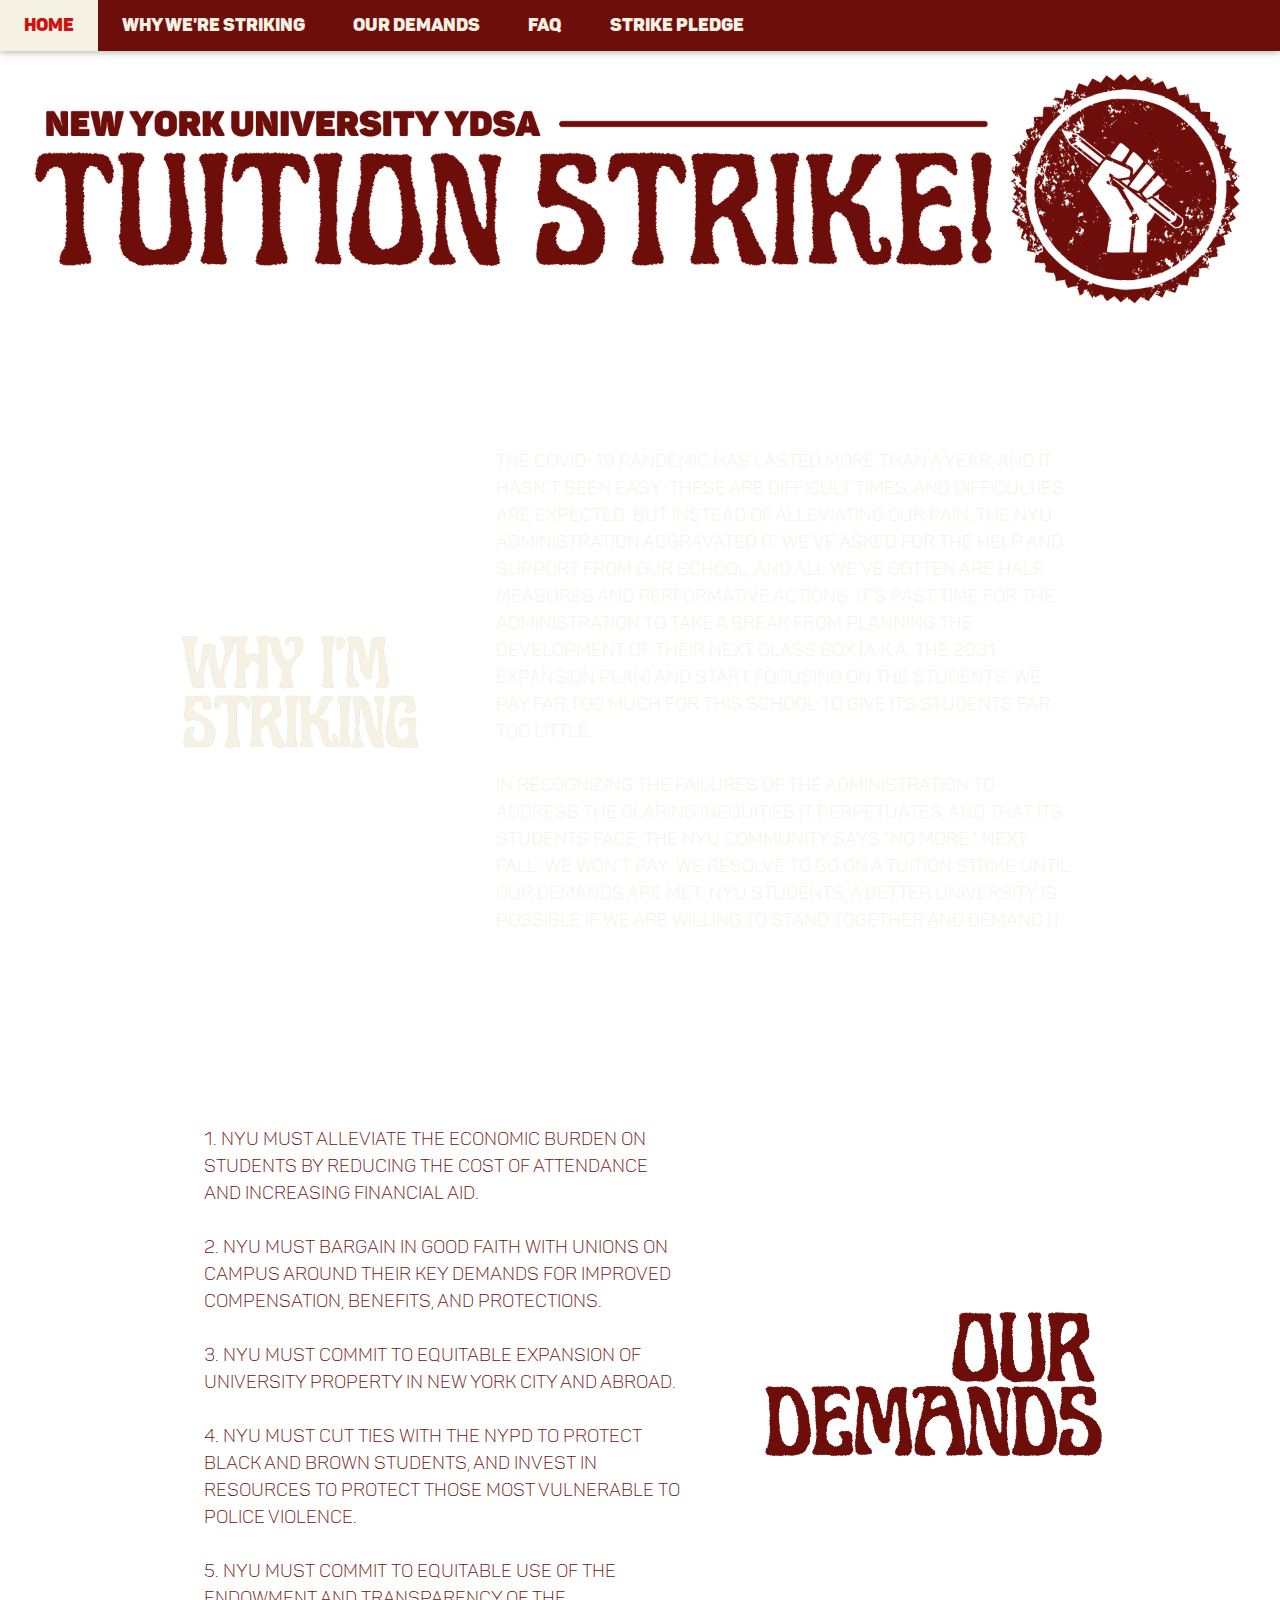
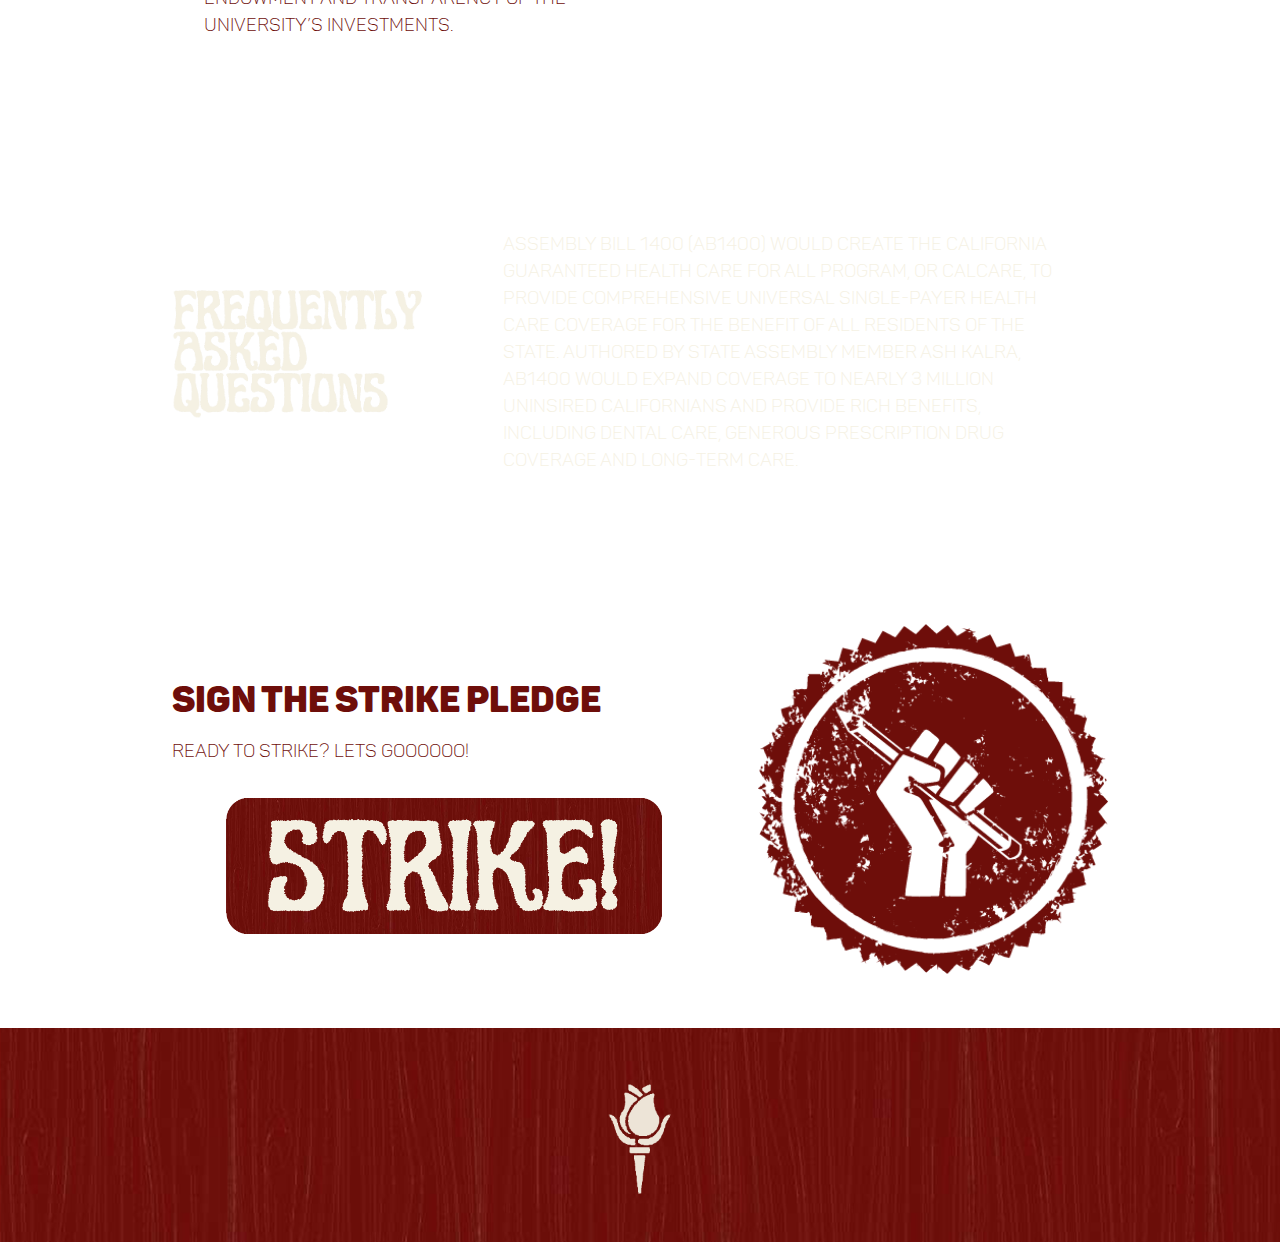
==== index.html @ b55af040 "Update index.html" ====
<!DOCTYPE html>
<html lang="en">
<title>NYU Tuition Strike</title>
<link rel="shortcut icon" href=".\graphics\nyuYDSALogo.png">

<meta charset="UTF-8">
<meta name="viewport" content="width=device-width, initial-scale=1">
<meta property="og:title" content="NYU Tuition Strike">
<meta property="og:description" content="Tuition Strike!">
<meta property="og:image" content="https://cam4a.org/graphics/header-cam4asite.png">
<meta property="og:url" content="https://cam4a.org/index.html">

<meta name="twitter:title" content="CA DSA M4A">
<meta name="twitter:description" content="It's time for M4A in California.">
<meta name="twitter:image" content="https://cam4a.org/graphics/header-cam4asite.png">
<meta name="twitter:card" content="summary_large_image">

<link rel="stylesheet" href="style.css">
<link rel="stylesheet" href="https://fonts.googleapis.com/css?family=Lato">
<link rel="stylesheet" href="https://fonts.googleapis.com/css?family=Montserrat">
<link rel="stylesheet" href="https://cdnjs.cloudflare.com/ajax/libs/font-awesome/4.7.0/css/font-awesome.min.css">
<style>
	body,h1,h2,h3,h4,h5,h6 {font-family: "Panton Light", sans-serif}
	.w3-bar,h1,button {font-family: "Panton Black", sans-serif}
	.fa-anchor,.fa-coffee {font-size:200px}
</style>

<body style="background-image: url('http://prop15.money/nyustrike/whiteBackground.JPG');">

<!-- Navbar -->
<div class="w3-top">
  <div class="w3-bar w3-red w3-card w3-left-align w3-large">
    <a class="w3-bar-item w3-button w3-hide-medium w3-hide-large w3-right w3-padding-large w3-hover-white w3-large w3-red" href="javascript:void(0);" onclick="myFunction()" title="Toggle Navigation Menu"><i class="fa fa-bars"></i></a>
    <a href="#" class="w3-bar-item w3-button w3-padding-large w3-hover-white">Home</a>
    <a href="#whyStrike" class="w3-bar-item w3-button w3-hide-small w3-padding-large w3-hover-white">Why We're Striking</a>
	<a href="#demands" class="w3-bar-item w3-button w3-hide-small w3-padding-large w3-hover-white">Our Demands</a>
	<a href="#faq" class="w3-bar-item w3-button w3-hide-small w3-padding-large w3-hover-white">FAQ</a>
    <a href="#pledge" class="w3-bar-item w3-button w3-hide-small w3-padding-large w3-hover-white">Strike Pledge</a>
  </div>

  <div id="navDemo" class="w3-bar-block w3-white w3-hide w3-hide-large w3-hide-medium w3-large">
	<a href="#whyStrike" class="w3-bar-item w3-button w3-padding-large">Why We're Striking</a>
	<a href="#demands" class="w3-bar-item w3-button w3-padding-large">Our Demands</a>
	<a href="#faq" class="w3-bar-item w3-button w3-padding-large">FAQ</a>
    <a href="#pledge" class="w3-bar-item w3-button w3-padding-large">Strike Pledge</a>
  </div>
</div>


<!-- Header -->
<header class="w3-container w3-center">
 <div class="w3-hide-medium w3-hide-large" style="margin-top:20px;"></div>
 <img style="width: 100%; object-fit: contain; padding-top:32px;" src=".\graphics\header.png">
</header>

<!-- Why We're Striking -->
<div id="whyStrike" class="w3-row-padding w3-padding-32 w3-container" style="color:#F5F1E3; background-image: url('redBackground.jpg');">
  <div class="w3-content">
	<table>
		<tr class="w3-hide-medium w3-hide-large">
			<td>
				<img style="width: 100%; object-fit: contain;" src=".\graphics\whyStrike.png">
			</td>
		</tr>
		<tr>
			<td class="w3-hide-small">
				<img style="width: 100%; object-fit: contain;" src=".\graphics\whyStrike.png">
			</td>
			<td>
				<h5 class="w3-padding-32">
					The COVID-19 pandemic has lasted more than a year, and it hasn’t been easy. 
					These are difficult times, and difficulties are expected. But instead of alleviating our pain, the NYU administration aggravated it.   
					We’ve asked for the help and support from our school, and all we’ve gotten are half measures and performative actions.
					It’s past time for the administration to take a break from planning the development of their next glass box (a.k.a. the 2031 Expansion plan) and start focusing on the students. 
					We pay far too much for this school to give its students far too little.
					<br><br>In recognizing the failures of the administration to address the glaring inequities it perpetuates, and that its students face, the NYU community says “No more.” 
					Next fall: we won’t pay. We resolve to go on a tuition strike until our demands are met. 
					NYU students, a better university is possible if we are willing to stand together and demand it.
				</h5>
			</td>
		</tr>
	</table>
  </div>
</div>

<!-- Our Demands -->
<div id="demands" class="w3-row-padding w3-padding-32 w3-container">
  <div class="w3-content">
  <table>
		<tr class="w3-hide-medium w3-hide-large">
			<td>
				<img style="width: 100%; object-fit: contain;" src=".\graphics\demands.png">
			</td>
		</tr>
		<tr>
			<td style="width:60%;">
				<h5 class="w3-padding-32" style="color:#6e0e0a;">
					1. NYU must alleviate the economic burden on students by reducing the cost of attendance and increasing financial aid.<br><br>
					2. NYU must bargain in good faith with unions on campus around their key demands for improved compensation, benefits, and protections. <br><br>
					3. NYU must commit to equitable expansion of university property in New York City and abroad. <br><br>
					4. NYU must cut ties with the NYPD to protect Black and Brown students, and invest in resources to protect those most vulnerable to police violence.<br><br>
					5. NYU must commit to equitable use of the endowment and transparency of the university’s investments.
				</h5>
			</td>
			<td class="w3-hide-small" style="text-align: right;">
				<img style="width: 100%;" src=".\graphics\demands.png">
			</td>
		</tr>
	</table>
  </div>
</div>

<!-- FAQ -->
<div id="faq" class="w3-row-padding w3-padding-32 w3-container" style="color:#F5F1E3; background-image: url('redBackground.jpg');">
  <div class="w3-content">
  <table>
		<tr class="w3-hide-medium w3-hide-large">
			<td>
				<img style="width: 100%; object-fit: contain;" src=".\graphics\faq.png">
			</td>
		</tr>
		<tr>
			<td class="w3-hide-small">
				<img style="width: 100%; object-fit: contain;" src=".\graphics\faq.png">
			</td>
			<td>
				<h5 class="w3-padding-32">Assembly Bill 1400 (AB1400) would create the California Guaranteed Health Care for All program, or CalCare, to provide comprehensive universal single-payer health care coverage for the benefit of all residents of the state. Authored by State Assembly member Ash Kalra, AB1400 would expand coverage to nearly 3 million uninsired Californians and provide rich benefits, including dental care, generous prescription drug coverage and long-term care.</h5>
			</td>
		</tr>
	</table>
  </div>
</div>

<!-- Strike Pledge -->
<div id="pledge" class="w3-row-padding w3-padding-32 w3-container" style="color:#6e0e0a;">
  <div class="w3-content">
  <table>
		<tr class="w3-hide-medium w3-hide-large">
			<td>
				<img style="width: 100%; object-fit: contain;" src=".\graphics\stamp.png">
			</td>
		</tr>
		<tr>
			<td style="width:60%;">
				<h1>Sign the Strike Pledge</h1>
				<h5 style="color:#6e0e0a;">
					Ready to STRIKE? LETS GoooooO!
				</h5>
				<br>
				<a href="https://docs.google.com/forms/d/1oeLy3wWcjuvVRRGnZ4AEHCU4rn8lOOTiSgN7Qi7bKrE/viewform?edit_requested=true" target="_blank">
					<img style="width: 80%; object-fit: contain; display: block; margin-left: auto; margin-right: auto;" src=".\graphics\strikeButton.png">
				</a>
			</td>
			<td class="w3-hide-small" style="text-align: right;">
				<img style="width: 100%; object-fit: contain;" src=".\graphics\stamp.png">
			</td>
		</tr>
	</table>
  </div>
</div>

<div class="w3-container w3-center">
    <img style="width: 100%; object-fit: contain;" src=".\graphics\footer.png">
</div>

<script>
// Used to toggle the menu on small screens when clicking on the menu button
function myFunction() {
  var x = document.getElementById("navDemo");
  if (x.className.indexOf("w3-show") == -1) {
    x.className += " w3-show";
  } else { 
    x.className = x.className.replace(" w3-show", "");
  }
}
</script>

</body>
</html>
---- style.css ----
/* W3.CSS 4.15 December 2020 by Jan Egil and Borge Refsnes */
html{box-sizing:border-box}*,*:before,*:after{box-sizing:inherit}
/* Extract from normalize.css by Nicolas Gallagher and Jonathan Neal git.io/normalize */
html{-ms-text-size-adjust:100%;-webkit-text-size-adjust:100%}body{margin:0}
article,aside,details,figcaption,figure,footer,header,main,menu,nav,section{display:block}summary{display:list-item}
audio,canvas,progress,video{display:inline-block}progress{vertical-align:baseline}
audio:not([controls]){display:none;height:0}[hidden],template{display:none}
a{background-color:transparent}a:active,a:hover{outline-width:0}
abbr[title]{border-bottom:none;text-decoration:underline;text-decoration:underline dotted}
b,strong{font-weight:bolder}dfn{font-style:italic}mark{background:#ff0;color:#000}
small{font-size:80%}sub,sup{font-size:75%;line-height:0;position:relative;vertical-align:baseline}
sub{bottom:-0.25em}sup{top:-0.5em}figure{margin:1em 40px}img{border-style:none}
code,kbd,pre,samp{font-family:monospace,monospace;font-size:1em}hr{box-sizing:content-box;height:0;overflow:visible}
button,input,select,textarea,optgroup{font:inherit;margin:0}optgroup{font-weight:bold}
button,input{overflow:visible}button,select{text-transform:none}
button,[type=button],[type=reset],[type=submit]{-webkit-appearance:button}
button::-moz-focus-inner,[type=button]::-moz-focus-inner,[type=reset]::-moz-focus-inner,[type=submit]::-moz-focus-inner{border-style:none;padding:0}
button:-moz-focusring,[type=button]:-moz-focusring,[type=reset]:-moz-focusring,[type=submit]:-moz-focusring{outline:1px dotted ButtonText}
fieldset{border:1px solid #c0c0c0;margin:0 2px;padding:.35em .625em .75em}
legend{color:inherit;display:table;max-width:100%;padding:0;white-space:normal}textarea{overflow:auto}
[type=checkbox],[type=radio]{padding:0}
[type=number]::-webkit-inner-spin-button,[type=number]::-webkit-outer-spin-button{height:auto}
[type=search]{-webkit-appearance:textfield;outline-offset:-2px}
[type=search]::-webkit-search-decoration{-webkit-appearance:none}
::-webkit-file-upload-button{-webkit-appearance:button;font:inherit}
/* End extract */

/* Libre Franklin Font */
@font-face {
	font-family: "Panton Black";
	src: url("./panton/PantonDemo-Black.otf") format("opentype");
}
@font-face {
	font-family: "Panton Light";
	src: url("./panton/PantonDemo-Light.otf") format("opentype");
}
/*end font*/

#icons {display: inline-block;vertical-align: middle;}
@media screen and (max-width: 768px) {
	#icons {display:none;}
}

td {
	padding: 20px;
}

html,body{font-family:Verdana,sans-serif;font-size:15px;line-height:1.5}html{overflow-x:hidden}
h1{font-size:36px}h2{font-size:30px}h3{font-size:24px}h4{font-size:20px}h5{font-size:18px}h6{font-size:16px}
.w3-serif{font-family:serif}.w3-sans-serif{font-family:sans-serif}.w3-cursive{font-family:cursive}.w3-monospace{font-family:monospace}
h1,h2,h3,h4,h5,h6{font-family:"Segoe UI",Arial,sans-serif;font-weight:400;margin:10px 0}.w3-wide{letter-spacing:4px}
hr{border:0;border-top:1px solid #eee;margin:20px 0}
.w3-image{max-width:100%;height:auto}img{vertical-align:middle}a{color:inherit}
.w3-table,.w3-table-all{border-collapse:collapse;border-spacing:0;width:100%;display:table}.w3-table-all{border:1px solid #ccc}
.w3-bordered tr,.w3-table-all tr{border-bottom:1px solid #ddd}.w3-striped tbody tr:nth-child(even){background-color:#f1f1f1}
.w3-table-all tr:nth-child(odd){background-color:#fff}.w3-table-all tr:nth-child(even){background-color:#f1f1f1}
.w3-hoverable tbody tr:hover,.w3-ul.w3-hoverable li:hover{background-color:#ccc}.w3-centered tr th,.w3-centered tr td{text-align:center}
.w3-table td,.w3-table th,.w3-table-all td,.w3-table-all th{padding:8px 8px;display:table-cell;text-align:left;vertical-align:top}
.w3-table th:first-child,.w3-table td:first-child,.w3-table-all th:first-child,.w3-table-all td:first-child{padding-left:16px}
.w3-btn,.w3-button{border:none;display:inline-block;padding:8px 16px;vertical-align:middle;overflow:hidden;text-decoration:none;color:inherit;background-color:inherit;text-align:center;cursor:pointer;white-space:nowrap}
.w3-btn:hover{box-shadow:0 8px 16px 0 rgba(0,0,0,0.2),0 6px 20px 0 rgba(0,0,0,0.19)}
.w3-btn,.w3-button{-webkit-touch-callout:none;-webkit-user-select:none;-khtml-user-select:none;-moz-user-select:none;-ms-user-select:none;user-select:none}   
.w3-disabled,.w3-btn:disabled,.w3-button:disabled{cursor:not-allowed;opacity:0.3}.w3-disabled *,:disabled *{pointer-events:none}
.w3-btn.w3-disabled:hover,.w3-btn:disabled:hover{box-shadow:none}
.w3-badge,.w3-tag{background-color:#000;color:#fff;display:inline-block;padding-left:8px;padding-right:8px;text-align:center}.w3-badge{border-radius:50%}
.w3-ul{list-style-type:none;padding:0;margin:0}.w3-ul li{padding:8px 16px;border-bottom:1px solid #ddd}.w3-ul li:last-child{border-bottom:none}
.w3-tooltip,.w3-display-container{position:relative}.w3-tooltip .w3-text{display:none}.w3-tooltip:hover .w3-text{display:inline-block}
.w3-ripple:active{opacity:0.5}.w3-ripple{transition:opacity 0s}
.w3-input{padding:8px;display:block;border:none;border-bottom:1px solid #ccc;width:100%}
.w3-select{padding:9px 0;width:100%;border:none;border-bottom:1px solid #ccc}
.w3-dropdown-click,.w3-dropdown-hover{position:relative;display:inline-block;cursor:pointer}
.w3-dropdown-hover:hover .w3-dropdown-content{display:block}
.w3-dropdown-hover:first-child,.w3-dropdown-click:hover{background-color:#ccc;color:#000}
.w3-dropdown-hover:hover > .w3-button:first-child,.w3-dropdown-click:hover > .w3-button:first-child{background-color:#ccc;color:#000}
.w3-dropdown-content{cursor:auto;color:#000;background-color:#fff;display:none;position:absolute;min-width:160px;margin:0;padding:0;z-index:1}
.w3-check,.w3-radio{width:24px;height:24px;position:relative;top:6px}
.w3-sidebar{height:100%;width:200px;background-color:#fff;position:fixed!important;z-index:1;overflow:auto}
.w3-bar-block .w3-dropdown-hover,.w3-bar-block .w3-dropdown-click{width:100%}
.w3-bar-block .w3-dropdown-hover .w3-dropdown-content,.w3-bar-block .w3-dropdown-click .w3-dropdown-content{min-width:100%}
.w3-bar-block .w3-dropdown-hover .w3-button,.w3-bar-block .w3-dropdown-click .w3-button{width:100%;text-align:left;padding:8px 16px}
.w3-main,#main{transition:margin-left .4s}
.w3-modal{z-index:3;display:none;padding-top:100px;position:fixed;left:0;top:0;width:100%;height:100%;overflow:auto;background-color:rgb(0,0,0);background-color:rgba(0,0,0,0.4)}
.w3-modal-content{margin:auto;background-color:#fff;position:relative;padding:0;outline:0;width:600px}
.w3-bar{width:100%;overflow:hidden}.w3-center .w3-bar{display:inline-block;width:auto}
.w3-bar .w3-bar-item{padding:8px 16px;float:left;width:auto;border:none;display:block;outline:0}
.w3-bar .w3-dropdown-hover,.w3-bar .w3-dropdown-click{position:static;float:left}
.w3-bar .w3-button{white-space:normal}
.w3-bar-block .w3-bar-item{width:100%;display:block;padding:8px 16px;text-align:left;border:none;white-space:normal;float:none;outline:0}
.w3-bar-block.w3-center .w3-bar-item{text-align:center}.w3-block{display:block;width:100%}
.w3-responsive{display:block;overflow-x:auto}
.w3-container:after,.w3-container:before,.w3-panel:after,.w3-panel:before,.w3-row:after,.w3-row:before,.w3-row-padding:after,.w3-row-padding:before,
.w3-cell-row:before,.w3-cell-row:after,.w3-clear:after,.w3-clear:before,.w3-bar:before,.w3-bar:after{content:"";display:table;clear:both}
.w3-col,.w3-half,.w3-third,.w3-twothird,.w3-threequarter,.w3-quarter{float:left;width:100%}
.w3-col.s1{width:8.33333%}.w3-col.s2{width:16.66666%}.w3-col.s3{width:24.99999%}.w3-col.s4{width:33.33333%}
.w3-col.s5{width:41.66666%}.w3-col.s6{width:49.99999%}.w3-col.s7{width:58.33333%}.w3-col.s8{width:66.66666%}
.w3-col.s9{width:74.99999%}.w3-col.s10{width:83.33333%}.w3-col.s11{width:91.66666%}.w3-col.s12{width:99.99999%}
@media (min-width:601px){.w3-col.m1{width:8.33333%}.w3-col.m2{width:16.66666%}.w3-col.m3,.w3-quarter{width:24.99999%}.w3-col.m4,.w3-third{width:33.33333%}
.w3-col.m5{width:41.66666%}.w3-col.m6,.w3-half{width:49.99999%}.w3-col.m7{width:58.33333%}.w3-col.m8,.w3-twothird{width:66.66666%}
.w3-col.m9,.w3-threequarter{width:74.99999%}.w3-col.m10{width:83.33333%}.w3-col.m11{width:91.66666%}.w3-col.m12{width:99.99999%}}
@media (min-width:993px){.w3-col.l1{width:8.33333%}.w3-col.l2{width:16.66666%}.w3-col.l3{width:24.99999%}.w3-col.l4{width:33.33333%}
.w3-col.l5{width:41.66666%}.w3-col.l6{width:49.99999%}.w3-col.l7{width:58.33333%}.w3-col.l8{width:66.66666%}
.w3-col.l9{width:74.99999%}.w3-col.l10{width:83.33333%}.w3-col.l11{width:91.66666%}.w3-col.l12{width:99.99999%}}
.w3-rest{overflow:hidden}.w3-stretch{margin-left:-16px;margin-right:-16px}
.w3-content,.w3-auto{margin-left:auto;margin-right:auto}.w3-content{max-width:980px}.w3-auto{max-width:1140px}
.w3-cell-row{display:table;width:100%}.w3-cell{display:table-cell}
.w3-cell-top{vertical-align:top}.w3-cell-middle{vertical-align:middle}.w3-cell-bottom{vertical-align:bottom}
.w3-hide{display:none!important}.w3-show-block,.w3-show{display:block!important}.w3-show-inline-block{display:inline-block!important}
@media (max-width:1205px){.w3-auto{max-width:95%}}
@media (max-width:600px){.w3-modal-content{margin:0 10px;width:auto!important}.w3-modal{padding-top:30px}
.w3-dropdown-hover.w3-mobile .w3-dropdown-content,.w3-dropdown-click.w3-mobile .w3-dropdown-content{position:relative}	
.w3-hide-small{display:none!important}.w3-mobile{display:block;width:100%!important}.w3-bar-item.w3-mobile,.w3-dropdown-hover.w3-mobile,.w3-dropdown-click.w3-mobile{text-align:center}
.w3-dropdown-hover.w3-mobile,.w3-dropdown-hover.w3-mobile .w3-btn,.w3-dropdown-hover.w3-mobile .w3-button,.w3-dropdown-click.w3-mobile,.w3-dropdown-click.w3-mobile .w3-btn,.w3-dropdown-click.w3-mobile .w3-button{width:100%}}
@media (max-width:768px){.w3-modal-content{width:500px}.w3-modal{padding-top:50px}}
@media (min-width:993px){.w3-modal-content{width:900px}.w3-hide-large{display:none!important}.w3-sidebar.w3-collapse{display:block!important}}
@media (max-width:992px) and (min-width:601px){.w3-hide-medium{display:none!important}}
@media (max-width:992px){.w3-sidebar.w3-collapse{display:none}.w3-main{margin-left:0!important;margin-right:0!important}.w3-auto{max-width:100%}}
.w3-top,.w3-bottom{position:fixed;width:100%;z-index:1}.w3-top{top:0}.w3-bottom{bottom:0}
.w3-overlay{position:fixed;display:none;width:100%;height:100%;top:0;left:0;right:0;bottom:0;background-color:rgba(0,0,0,0.5);z-index:2}
.w3-display-topleft{position:absolute;left:0;top:0}.w3-display-topright{position:absolute;right:0;top:0}
.w3-display-bottomleft{position:absolute;left:0;bottom:0}.w3-display-bottomright{position:absolute;right:0;bottom:0}
.w3-display-middle{position:absolute;top:50%;left:50%;transform:translate(-50%,-50%);-ms-transform:translate(-50%,-50%)}
.w3-display-left{position:absolute;top:50%;left:0%;transform:translate(0%,-50%);-ms-transform:translate(-0%,-50%)}
.w3-display-right{position:absolute;top:50%;right:0%;transform:translate(0%,-50%);-ms-transform:translate(0%,-50%)}
.w3-display-topmiddle{position:absolute;left:50%;top:0;transform:translate(-50%,0%);-ms-transform:translate(-50%,0%)}
.w3-display-bottommiddle{position:absolute;left:50%;bottom:0;transform:translate(-50%,0%);-ms-transform:translate(-50%,0%)}
.w3-display-container:hover .w3-display-hover{display:block}.w3-display-container:hover span.w3-display-hover{display:inline-block}.w3-display-hover{display:none}
.w3-display-position{position:absolute}
.w3-circle{border-radius:50%}
.w3-round-small{border-radius:2px}.w3-round,.w3-round-medium{border-radius:4px}.w3-round-large{border-radius:8px}.w3-round-xlarge{border-radius:16px}.w3-round-xxlarge{border-radius:32px}
.w3-row-padding,.w3-row-padding>.w3-half,.w3-row-padding>.w3-third,.w3-row-padding>.w3-twothird,.w3-row-padding>.w3-threequarter,.w3-row-padding>.w3-quarter,.w3-row-padding>.w3-col{padding:0 8px}
.w3-container,.w3-panel{padding:0.01em 0px}.w3-panel{margin-top:16px;margin-bottom:16px}
.w3-code,.w3-codespan{font-family:Consolas,"courier new";font-size:16px}
.w3-code{width:auto;background-color:#fff;padding:8px 12px;border-left:4px solid #4CAF50;word-wrap:break-word}
.w3-codespan{color:crimson;background-color:#f1f1f1;padding-left:4px;padding-right:4px;font-size:110%}
.w3-card,.w3-card-2{box-shadow:0 2px 5px 0 rgba(0,0,0,0.16),0 2px 10px 0 rgba(0,0,0,0.12)}
.w3-card-4,.w3-hover-shadow:hover{box-shadow:0 4px 10px 0 rgba(0,0,0,0.2),0 4px 20px 0 rgba(0,0,0,0.19)}
.w3-spin{animation:w3-spin 2s infinite linear}@keyframes w3-spin{0%{transform:rotate(0deg)}100%{transform:rotate(359deg)}}
.w3-animate-fading{animation:fading 10s infinite}@keyframes fading{0%{opacity:0}50%{opacity:1}100%{opacity:0}}
.w3-animate-opacity{animation:opac 0.8s}@keyframes opac{from{opacity:0} to{opacity:1}}
.w3-animate-top{position:relative;animation:animatetop 0.4s}@keyframes animatetop{from{top:-300px;opacity:0} to{top:0;opacity:1}}
.w3-animate-left{position:relative;animation:animateleft 0.4s}@keyframes animateleft{from{left:-300px;opacity:0} to{left:0;opacity:1}}
.w3-animate-right{position:relative;animation:animateright 0.4s}@keyframes animateright{from{right:-300px;opacity:0} to{right:0;opacity:1}}
.w3-animate-bottom{position:relative;animation:animatebottom 0.4s}@keyframes animatebottom{from{bottom:-300px;opacity:0} to{bottom:0;opacity:1}}
.w3-animate-zoom {animation:animatezoom 0.6s}@keyframes animatezoom{from{transform:scale(0)} to{transform:scale(1)}}
.w3-animate-input{transition:width 0.4s ease-in-out}.w3-animate-input:focus{width:100%!important}
.w3-opacity,.w3-hover-opacity:hover{opacity:0.60}.w3-opacity-off,.w3-hover-opacity-off:hover{opacity:1}
.w3-opacity-max{opacity:0.25}.w3-opacity-min{opacity:0.75}
.w3-greyscale-max,.w3-grayscale-max,.w3-hover-greyscale:hover,.w3-hover-grayscale:hover{filter:grayscale(100%)}
.w3-greyscale,.w3-grayscale{filter:grayscale(75%)}.w3-greyscale-min,.w3-grayscale-min{filter:grayscale(50%)}
.w3-sepia{filter:sepia(75%)}.w3-sepia-max,.w3-hover-sepia:hover{filter:sepia(100%)}.w3-sepia-min{filter:sepia(50%)}
.w3-tiny{font-size:10px!important}.w3-small{font-size:12px!important}.w3-medium{font-size:15px!important}.w3-large{font-size:18px!important}
.w3-xlarge{font-size:24px!important}.w3-xxlarge{font-size:36px!important}.w3-xxxlarge{font-size:48px!important}.w3-jumbo{font-size:64px!important}
.w3-left-align{text-align:left!important}.w3-right-align{text-align:right!important}.w3-justify{text-align:justify!important}.w3-center{text-align:center!important}
.w3-border-0{border:0!important}.w3-border{border:1px solid #ccc!important}
.w3-border-top{border-top:1px solid #ccc!important}.w3-border-bottom{border-bottom:1px solid #ccc!important}
.w3-border-left{border-left:1px solid #ccc!important}.w3-border-right{border-right:1px solid #ccc!important}
.w3-topbar{border-top:6px solid #ccc!important}.w3-bottombar{border-bottom:6px solid #ccc!important}
.w3-leftbar{border-left:6px solid #ccc!important}.w3-rightbar{border-right:6px solid #ccc!important}
.w3-section,.w3-code{margin-top:16px!important;margin-bottom:16px!important}
.w3-margin{margin:16px!important}.w3-margin-top{margin-top:16px!important}.w3-margin-bottom{margin-bottom:16px!important}
.w3-margin-left{margin-left:16px!important}.w3-margin-right{margin-right:16px!important}
.w3-padding-small{padding:4px 8px!important}.w3-padding{padding:8px 16px!important}.w3-padding-large{padding:12px 24px!important}
.w3-padding-16{padding-top:16px!important;padding-bottom:16px!important}.w3-padding-24{padding-top:24px!important;padding-bottom:24px!important}
.w3-padding-32{padding-top:32px!important;padding-bottom:32px!important;padding-right:32px;padding-left:32px;}.w3-padding-48{padding-top:48px!important;padding-bottom:48px!important}
.w3-padding-64{padding-top:64px!important;padding-bottom:64px!important;padding-right:20px;padding-left:20px;}
.w3-padding-top-64{padding-top:64px!important}.w3-padding-top-48{padding-top:48px!important}
.w3-padding-top-32{padding-top:32px!important}.w3-padding-top-24{padding-top:24px!important}
.w3-left{float:left!important}.w3-right{float:right!important}
.w3-button:hover{color:#000!important;background-color:#ccc!important}
.w3-transparent,.w3-hover-none:hover{background-color:transparent!important}
.w3-hover-none:hover{box-shadow:none!important}
/* Colors */
.w3-amber,.w3-hover-amber:hover{color:#000!important;background-color:#ffc107!important}
.w3-aqua,.w3-hover-aqua:hover{color:#000!important;background-color:#00ffff!important}
.w3-blue,.w3-hover-blue:hover{color:#fff!important;background-color:#2196F3!important}
.w3-light-blue,.w3-hover-light-blue:hover{color:#000!important;background-color:#87CEEB!important}
.w3-brown,.w3-hover-brown:hover{color:#fff!important;background-color:#795548!important}
.w3-cyan,.w3-hover-cyan:hover{color:#000!important;background-color:#00bcd4!important}
.w3-blue-grey,.w3-hover-blue-grey:hover,.w3-blue-gray,.w3-hover-blue-gray:hover{color:#fff!important;background-color:#607d8b!important}
.w3-green,.w3-hover-green:hover{color:#fff!important;background-color:#4CAF50!important}
.w3-light-green,.w3-hover-light-green:hover{color:#000!important;background-color:#8bc34a!important}
.w3-indigo,.w3-hover-indigo:hover{color:#fff!important;background-color:#3f51b5!important}
.w3-khaki,.w3-hover-khaki:hover{color:#000!important;background-color:#f0e68c!important}
.w3-lime,.w3-hover-lime:hover{color:#000!important;background-color:#cddc39!important}
.w3-orange,.w3-hover-orange:hover{color:#000!important;background-color:#ff9800!important}
.w3-deep-orange,.w3-hover-deep-orange:hover{color:#fff!important;background-color:#ff5722!important}
.w3-pink,.w3-hover-pink:hover{color:#fff!important;background-color:#e91e63!important}
.w3-purple,.w3-hover-purple:hover{color:#fff!important;background-color:#9c27b0!important}
.w3-deep-purple,.w3-hover-deep-purple:hover{color:#fff!important;background-color:#673ab7!important}
.w3-red,.w3-hover-red:hover{color:#f5f1e3!important;background-color:#6e0e0a!important}
.w3-sand,.w3-hover-sand:hover{color:#000!important;background-color:#fdf5e6!important}
.w3-teal,.w3-hover-teal:hover{color:#fff!important;background-color:#009688!important}
.w3-yellow,.w3-hover-yellow:hover{color:#000!important;background-color:#ffeb3b!important}
.w3-white,.w3-hover-white:hover{color:#CE1212!important;background-color:#f5f1e3!important}
.w3-black,.w3-hover-black:hover{color:#fff!important;background-color:#000!important}
.w3-grey,.w3-hover-grey:hover,.w3-gray,.w3-hover-gray:hover{color:#000!important;background-color:#9e9e9e!important}
.w3-light-grey,.w3-hover-light-grey:hover,.w3-light-gray,.w3-hover-light-gray:hover{color:#000!important;background-color:#f1f1f1!important}
.w3-dark-grey,.w3-hover-dark-grey:hover,.w3-dark-gray,.w3-hover-dark-gray:hover{color:#fff!important;background-color:#616161!important}
.w3-pale-red,.w3-hover-pale-red:hover{color:#000!important;background-color:#ffdddd!important}
.w3-pale-green,.w3-hover-pale-green:hover{color:#000!important;background-color:#ddffdd!important}
.w3-pale-yellow,.w3-hover-pale-yellow:hover{color:#000!important;background-color:#ffffcc!important}
.w3-pale-blue,.w3-hover-pale-blue:hover{color:#000!important;background-color:#ddffff!important}
.w3-text-amber,.w3-hover-text-amber:hover{color:#ffc107!important}
.w3-text-aqua,.w3-hover-text-aqua:hover{color:#00ffff!important}
.w3-text-blue,.w3-hover-text-blue:hover{color:#2196F3!important}
.w3-text-light-blue,.w3-hover-text-light-blue:hover{color:#87CEEB!important}
.w3-text-brown,.w3-hover-text-brown:hover{color:#795548!important}
.w3-text-cyan,.w3-hover-text-cyan:hover{color:#00bcd4!important}
.w3-text-blue-grey,.w3-hover-text-blue-grey:hover,.w3-text-blue-gray,.w3-hover-text-blue-gray:hover{color:#607d8b!important}
.w3-text-green,.w3-hover-text-green:hover{color:#4CAF50!important}
.w3-text-light-green,.w3-hover-text-light-green:hover{color:#8bc34a!important}
.w3-text-indigo,.w3-hover-text-indigo:hover{color:#3f51b5!important}
.w3-text-khaki,.w3-hover-text-khaki:hover{color:#b4aa50!important}
.w3-text-lime,.w3-hover-text-lime:hover{color:#cddc39!important}
.w3-text-orange,.w3-hover-text-orange:hover{color:#ff9800!important}
.w3-text-deep-orange,.w3-hover-text-deep-orange:hover{color:#ff5722!important}
.w3-text-pink,.w3-hover-text-pink:hover{color:#e91e63!important}
.w3-text-purple,.w3-hover-text-purple:hover{color:#9c27b0!important}
.w3-text-deep-purple,.w3-hover-text-deep-purple:hover{color:#673ab7!important}
.w3-text-red,.w3-hover-text-red:hover{color:#f44336!important}
.w3-text-sand,.w3-hover-text-sand:hover{color:#fdf5e6!important}
.w3-text-teal,.w3-hover-text-teal:hover{color:#009688!important}
.w3-text-yellow,.w3-hover-text-yellow:hover{color:#d2be0e!important}
.w3-text-white,.w3-hover-text-white:hover{color:#f5f1e3!important}
.w3-text-black,.w3-hover-text-black:hover{color:#000!important}
.w3-text-grey,.w3-hover-text-grey:hover,.w3-text-gray,.w3-hover-text-gray:hover{color:#757575!important}
.w3-text-light-grey,.w3-hover-text-light-grey:hover,.w3-text-light-gray,.w3-hover-text-light-gray:hover{color:#f1f1f1!important}
.w3-text-dark-grey,.w3-hover-text-dark-grey:hover,.w3-text-dark-gray,.w3-hover-text-dark-gray:hover{color:#3a3a3a!important}
.w3-border-amber,.w3-hover-border-amber:hover{border-color:#ffc107!important}
.w3-border-aqua,.w3-hover-border-aqua:hover{border-color:#00ffff!important}
.w3-border-blue,.w3-hover-border-blue:hover{border-color:#2196F3!important}
.w3-border-light-blue,.w3-hover-border-light-blue:hover{border-color:#87CEEB!important}
.w3-border-brown,.w3-hover-border-brown:hover{border-color:#795548!important}
.w3-border-cyan,.w3-hover-border-cyan:hover{border-color:#00bcd4!important}
.w3-border-blue-grey,.w3-hover-border-blue-grey:hover,.w3-border-blue-gray,.w3-hover-border-blue-gray:hover{border-color:#607d8b!important}
.w3-border-green,.w3-hover-border-green:hover{border-color:#4CAF50!important}
.w3-border-light-green,.w3-hover-border-light-green:hover{border-color:#8bc34a!important}
.w3-border-indigo,.w3-hover-border-indigo:hover{border-color:#3f51b5!important}
.w3-border-khaki,.w3-hover-border-khaki:hover{border-color:#f0e68c!important}
.w3-border-lime,.w3-hover-border-lime:hover{border-color:#cddc39!important}
.w3-border-orange,.w3-hover-border-orange:hover{border-color:#ff9800!important}
.w3-border-deep-orange,.w3-hover-border-deep-orange:hover{border-color:#ff5722!important}
.w3-border-pink,.w3-hover-border-pink:hover{border-color:#e91e63!important}
.w3-border-purple,.w3-hover-border-purple:hover{border-color:#9c27b0!important}
.w3-border-deep-purple,.w3-hover-border-deep-purple:hover{border-color:#673ab7!important}
.w3-border-red,.w3-hover-border-red:hover{border-color:#f44336!important}
.w3-border-sand,.w3-hover-border-sand:hover{border-color:#fdf5e6!important}
.w3-border-teal,.w3-hover-border-teal:hover{border-color:#009688!important}
.w3-border-yellow,.w3-hover-border-yellow:hover{border-color:#ffeb3b!important}
.w3-border-white,.w3-hover-border-white:hover{border-color:#fff!important}
.w3-border-black,.w3-hover-border-black:hover{border-color:#000!important}
.w3-border-grey,.w3-hover-border-grey:hover,.w3-border-gray,.w3-hover-border-gray:hover{border-color:#9e9e9e!important}
.w3-border-light-grey,.w3-hover-border-light-grey:hover,.w3-border-light-gray,.w3-hover-border-light-gray:hover{border-color:#f1f1f1!important}
.w3-border-dark-grey,.w3-hover-border-dark-grey:hover,.w3-border-dark-gray,.w3-hover-border-dark-gray:hover{border-color:#616161!important}
.w3-border-pale-red,.w3-hover-border-pale-red:hover{border-color:#ffe7e7!important}.w3-border-pale-green,.w3-hover-border-pale-green:hover{border-color:#e7ffe7!important}
.w3-border-pale-yellow,.w3-hover-border-pale-yellow:hover{border-color:#ffffcc!important}.w3-border-pale-blue,.w3-hover-border-pale-blue:hover{border-color:#e7ffff!important}
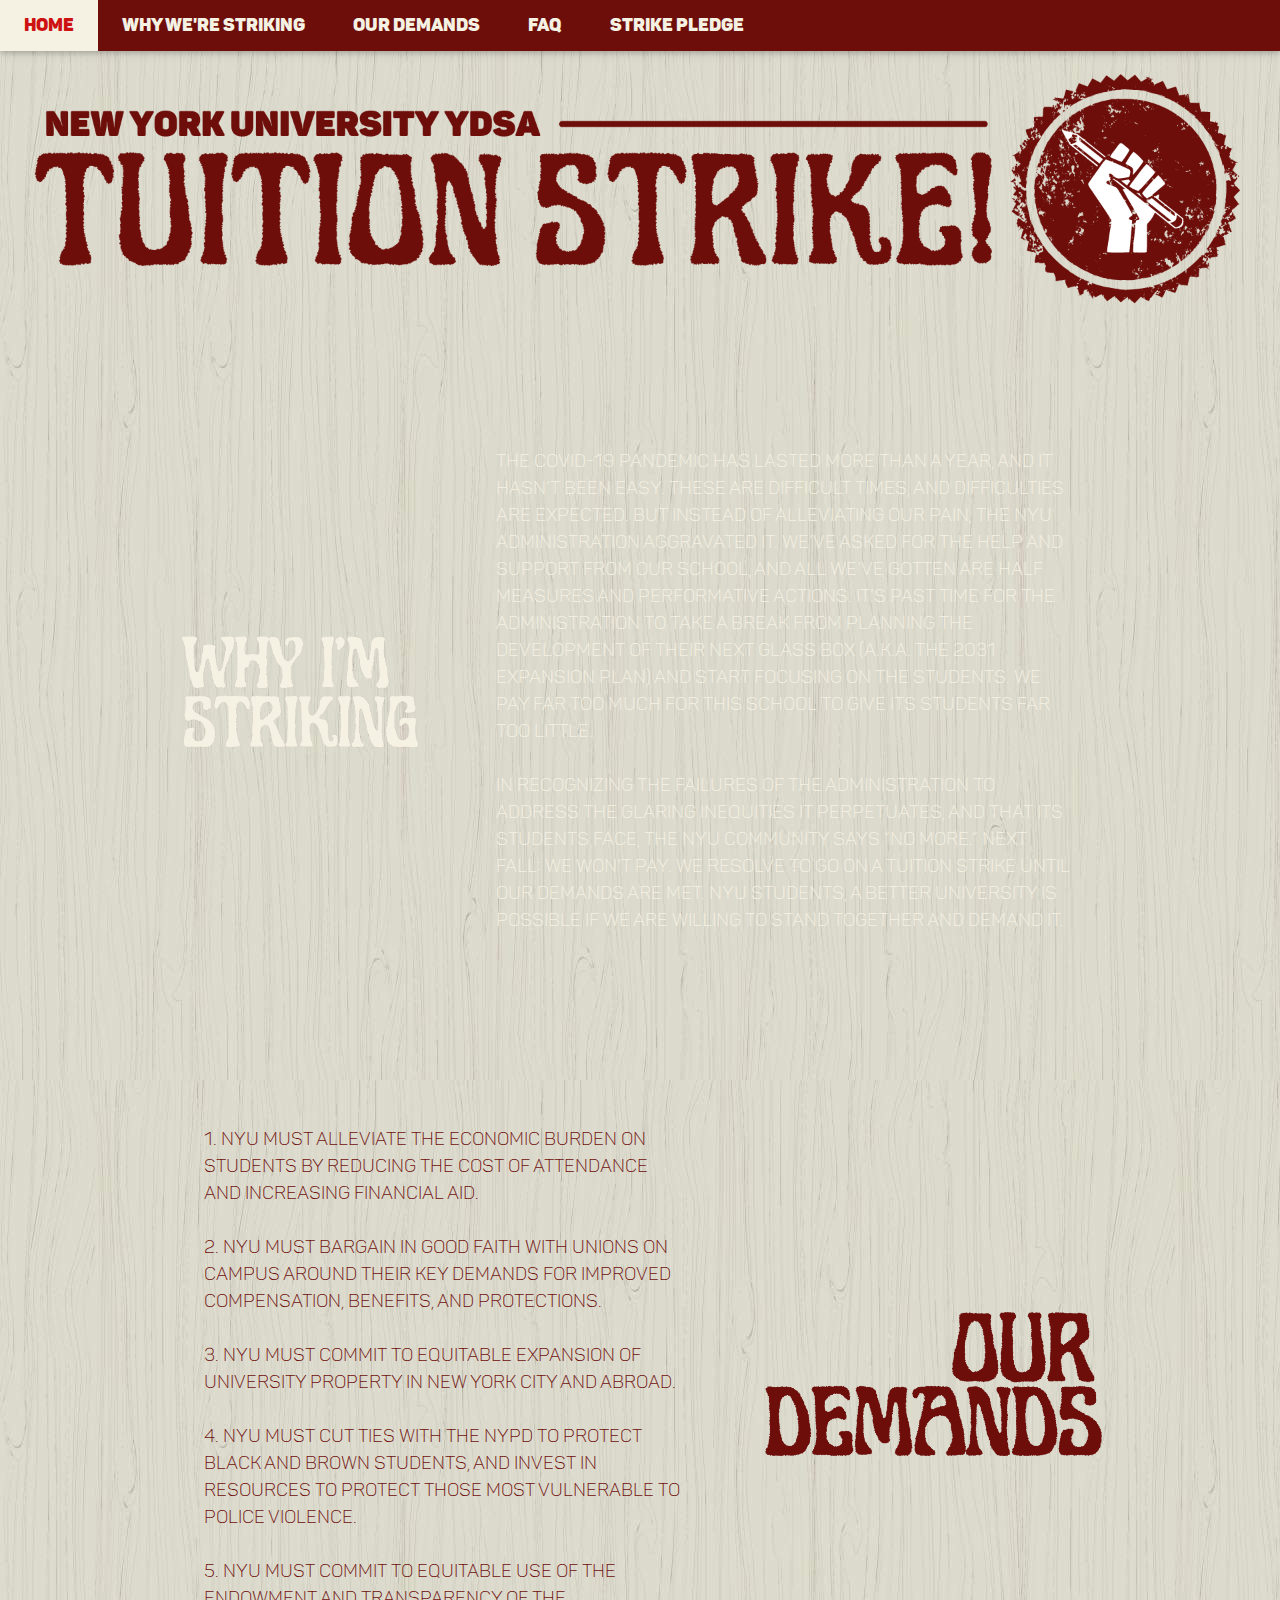
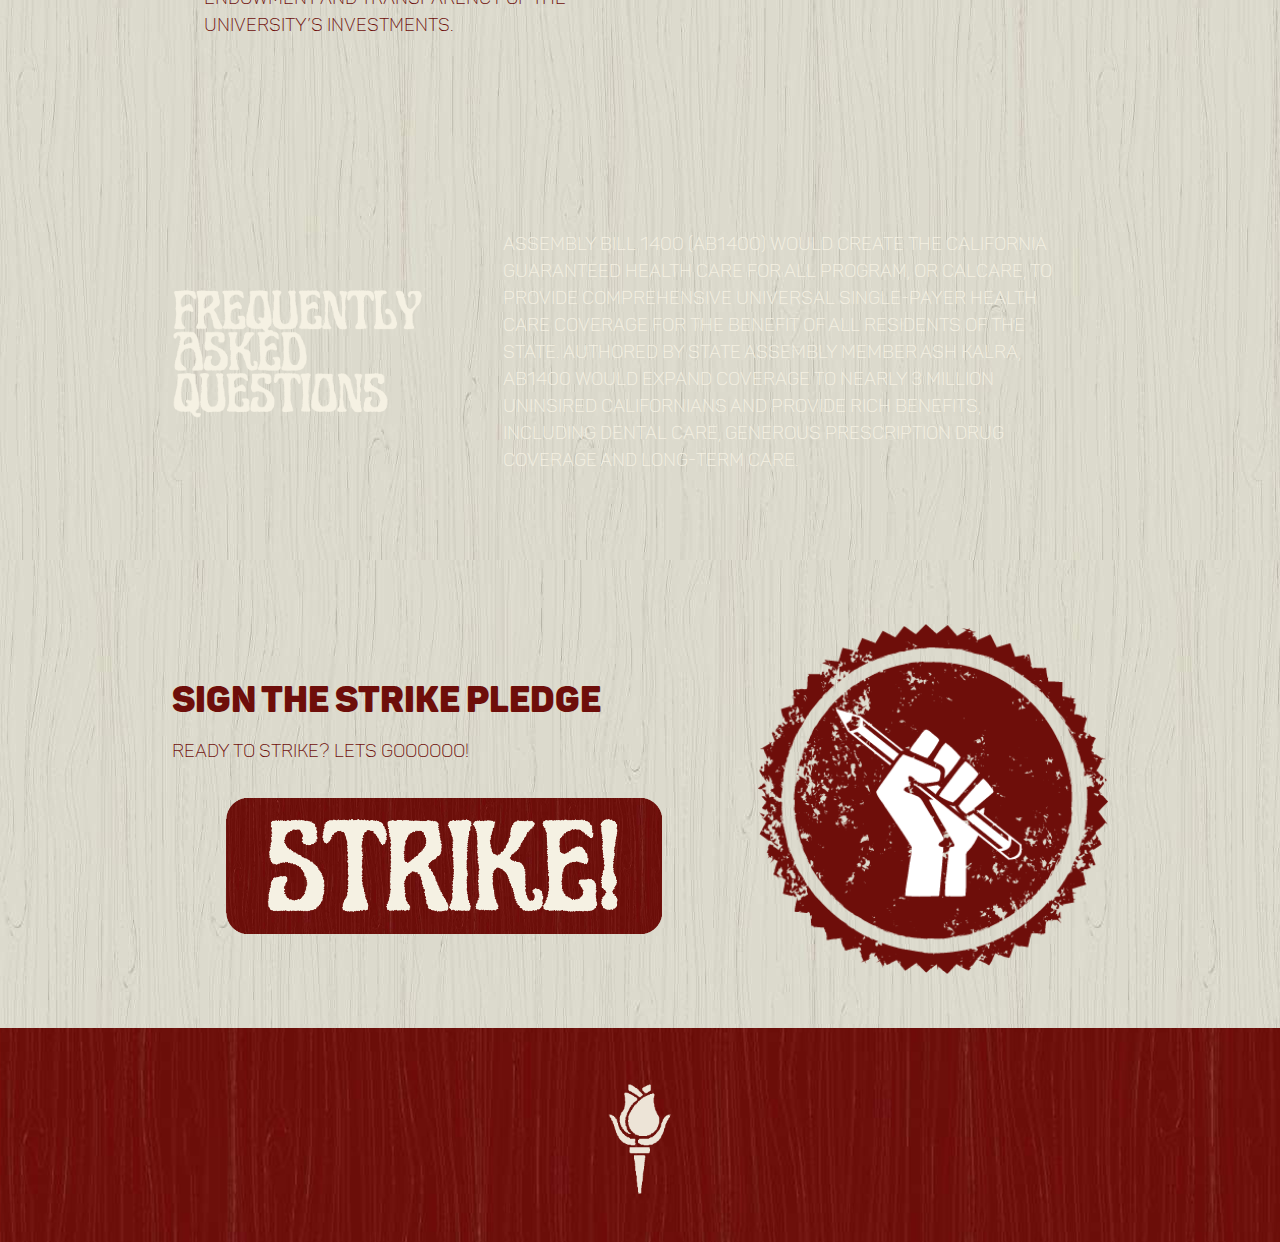
==== commit 2cb764f5: "Update index.html" ====
--- a/index.html
+++ b/index.html
@@ -25,7 +25,7 @@
 	.fa-anchor,.fa-coffee {font-size:200px}
 </style>
 
-<body style="background-image: url('http://prop15.money/nyustrike/whiteBackground.JPG');">
+<body style="background-image: url('whiteBackground.JPG');">
 
 <!-- Navbar -->
 <div class="w3-top">
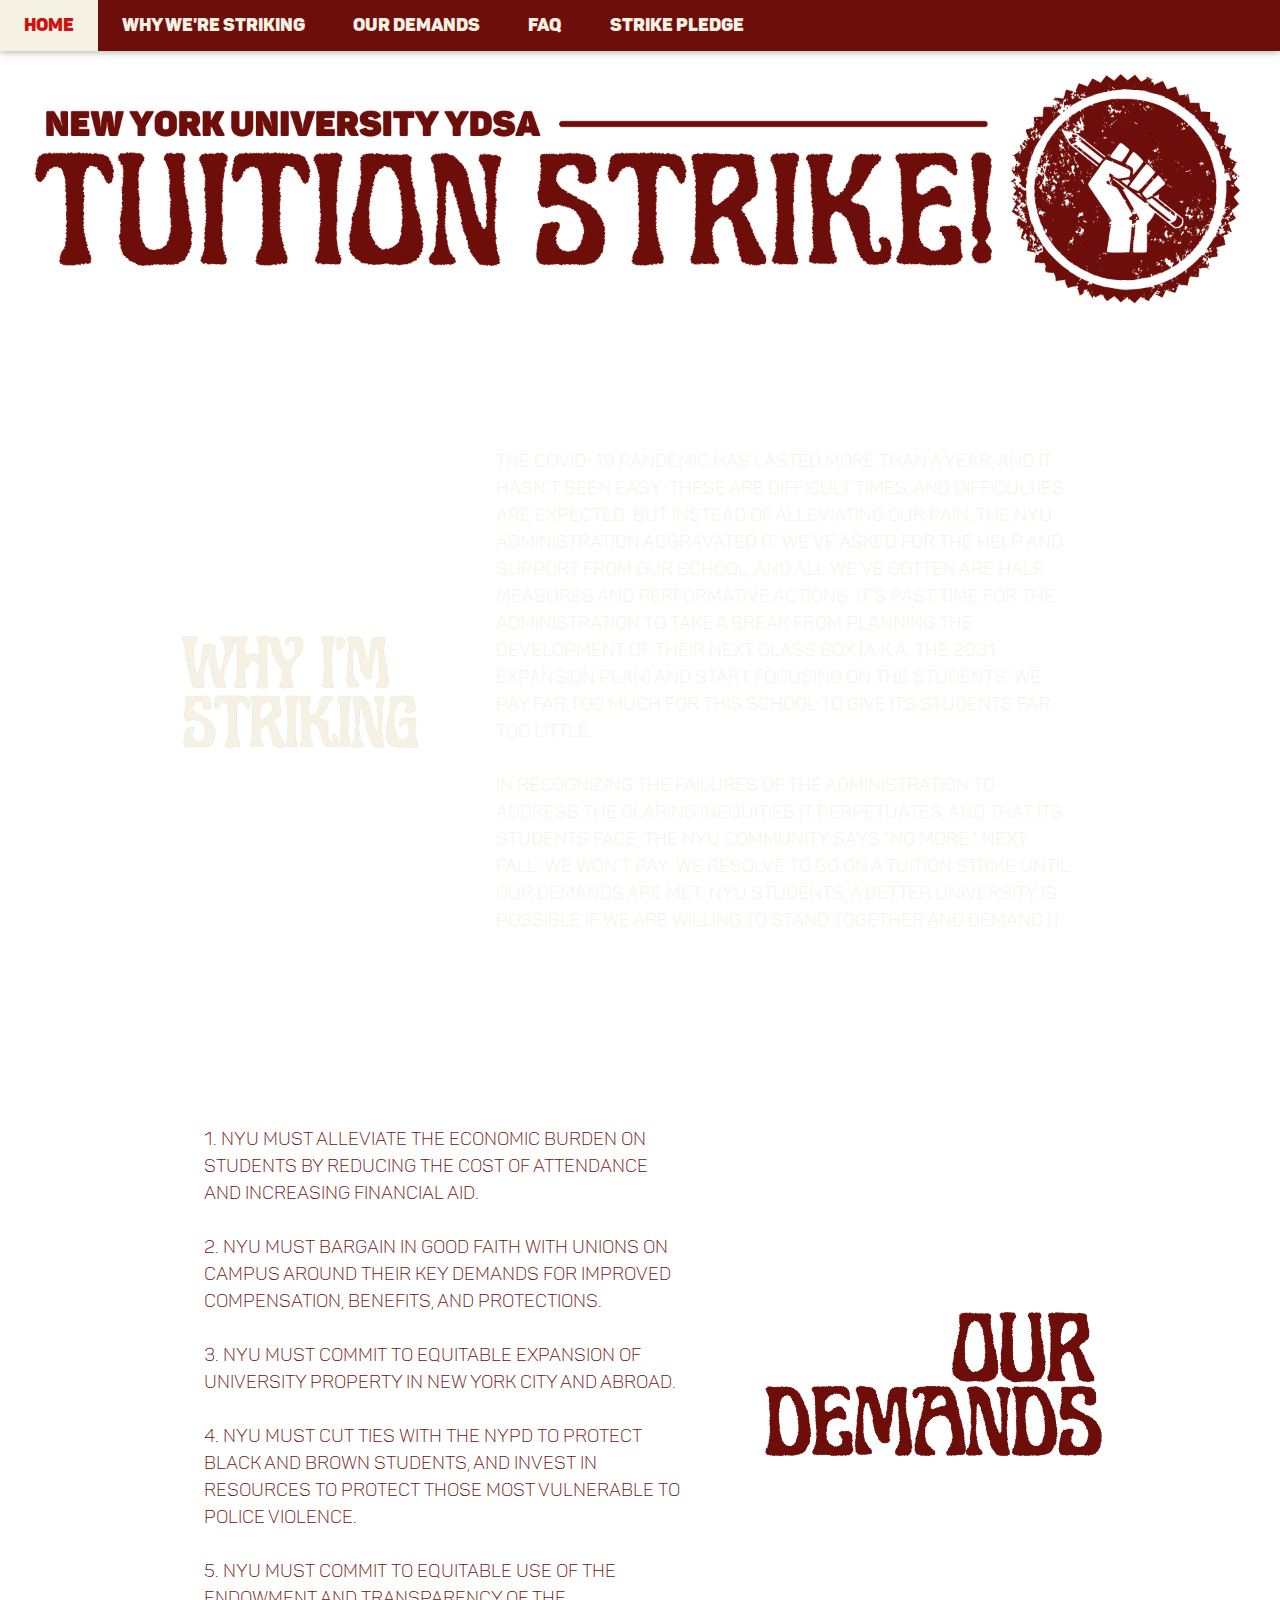
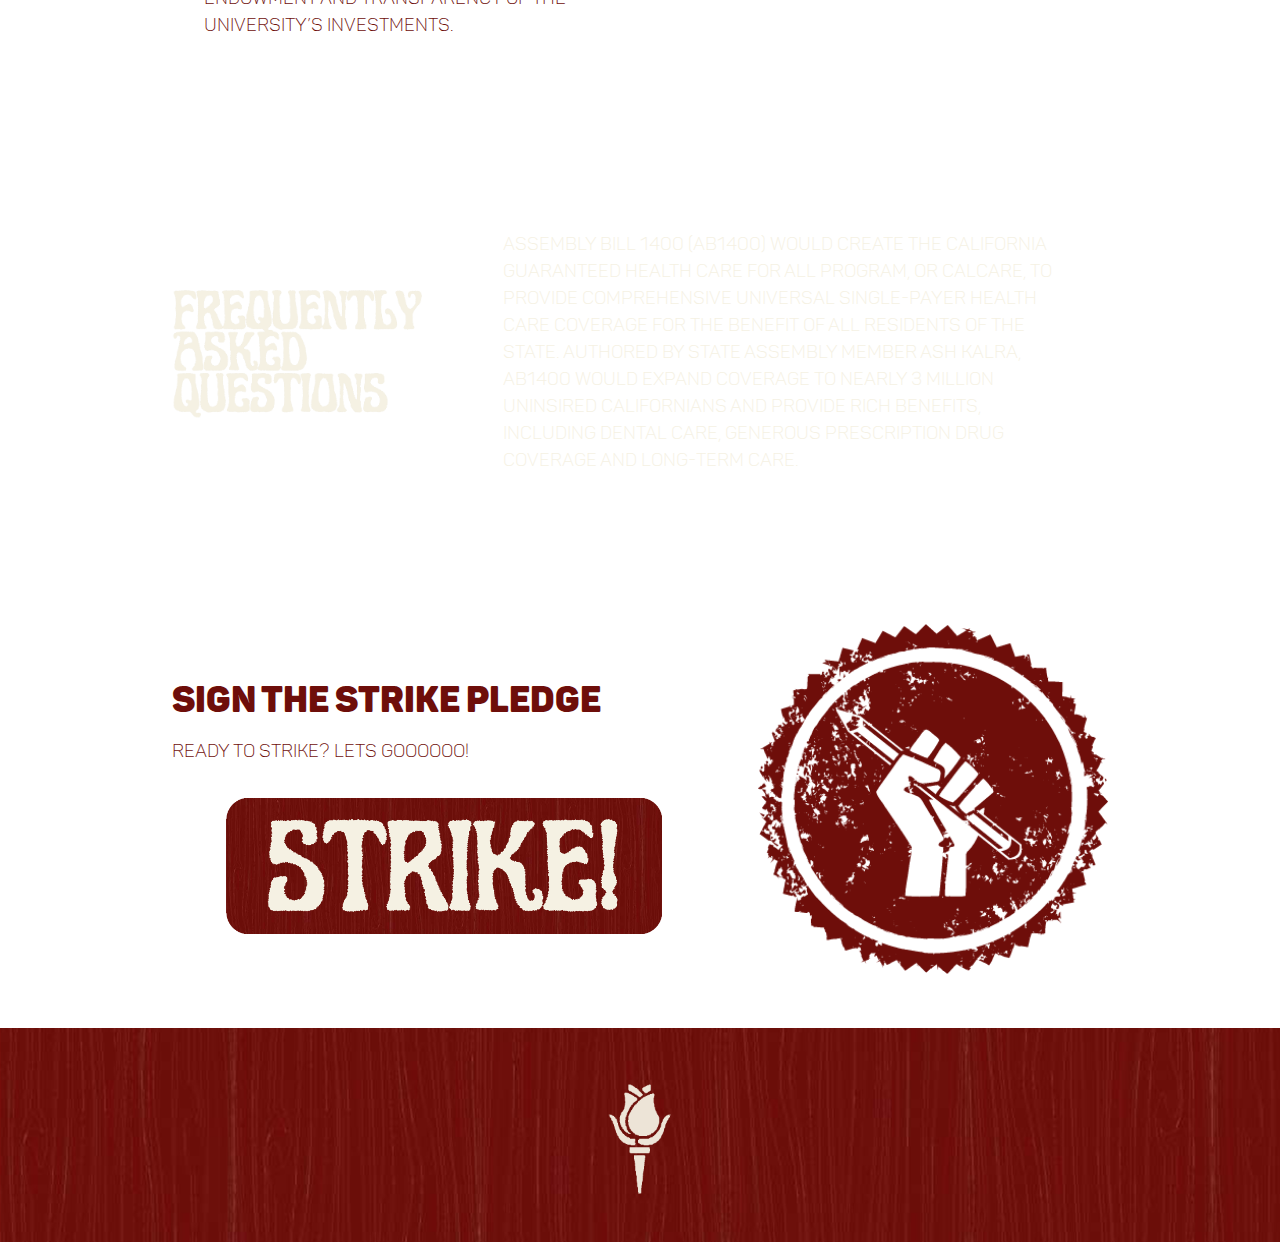
==== commit ffda32a0: "Add files via upload" ====
--- a/index.html
+++ b/index.html
@@ -25,7 +25,7 @@
 	.fa-anchor,.fa-coffee {font-size:200px}
 </style>
 
-<body style="background-image: url('whiteBackground.JPG');">
+<body>
 
 <!-- Navbar -->
 <div class="w3-top">
@@ -54,7 +54,7 @@
 </header>
 
 <!-- Why We're Striking -->
-<div id="whyStrike" class="w3-row-padding w3-padding-32 w3-container" style="color:#F5F1E3; background-image: url('redBackground.jpg');">
+<div id="whyStrike" class="w3-row-padding w3-padding-32 w3-container redBack" style="color:#F5F1E3;">
   <div class="w3-content">
 	<table>
 		<tr class="w3-hide-medium w3-hide-large">
@@ -111,7 +111,7 @@
 </div>
 
 <!-- FAQ -->
-<div id="faq" class="w3-row-padding w3-padding-32 w3-container" style="color:#F5F1E3; background-image: url('redBackground.jpg');">
+<div id="faq" class="w3-row-padding w3-padding-32 w3-container redBack" style="color:#F5F1E3;">
   <div class="w3-content">
   <table>
 		<tr class="w3-hide-medium w3-hide-large">
@@ -176,4 +176,4 @@
 </script>
 
 </body>
-</html>
+</html>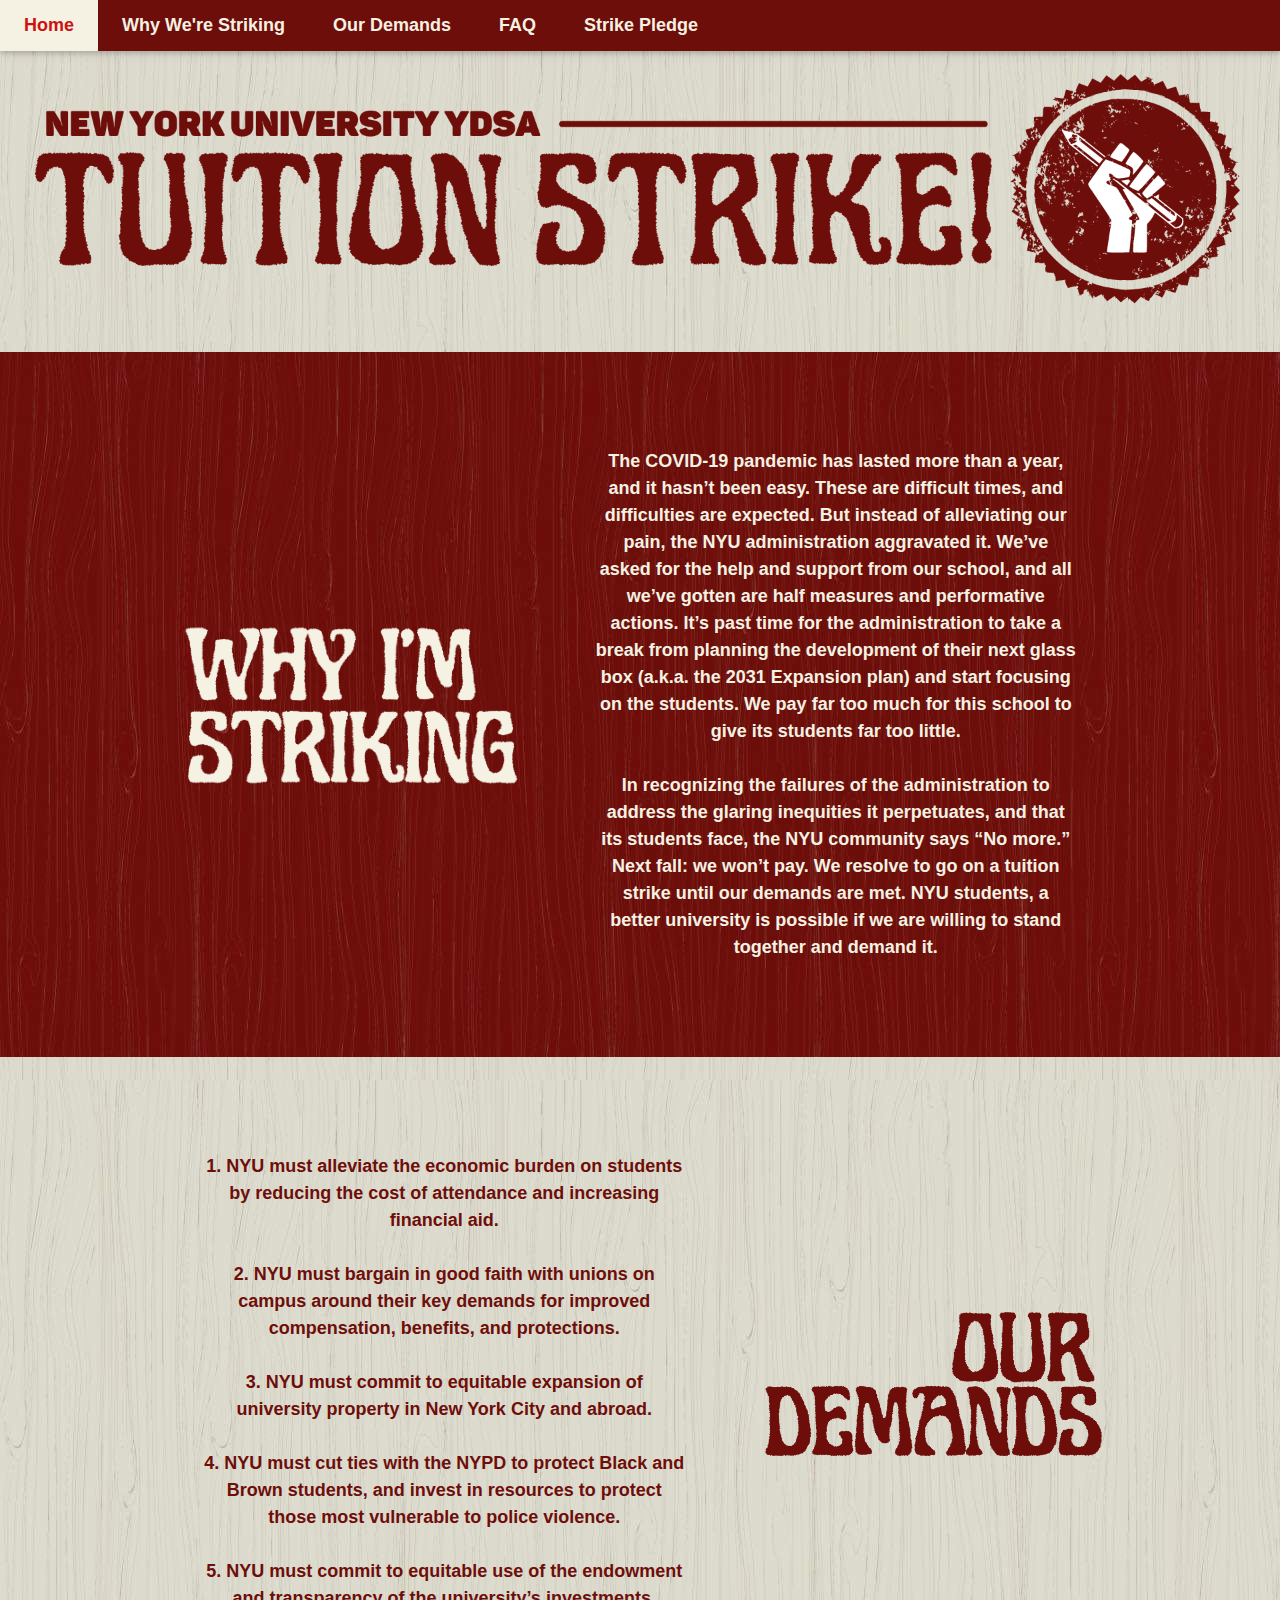
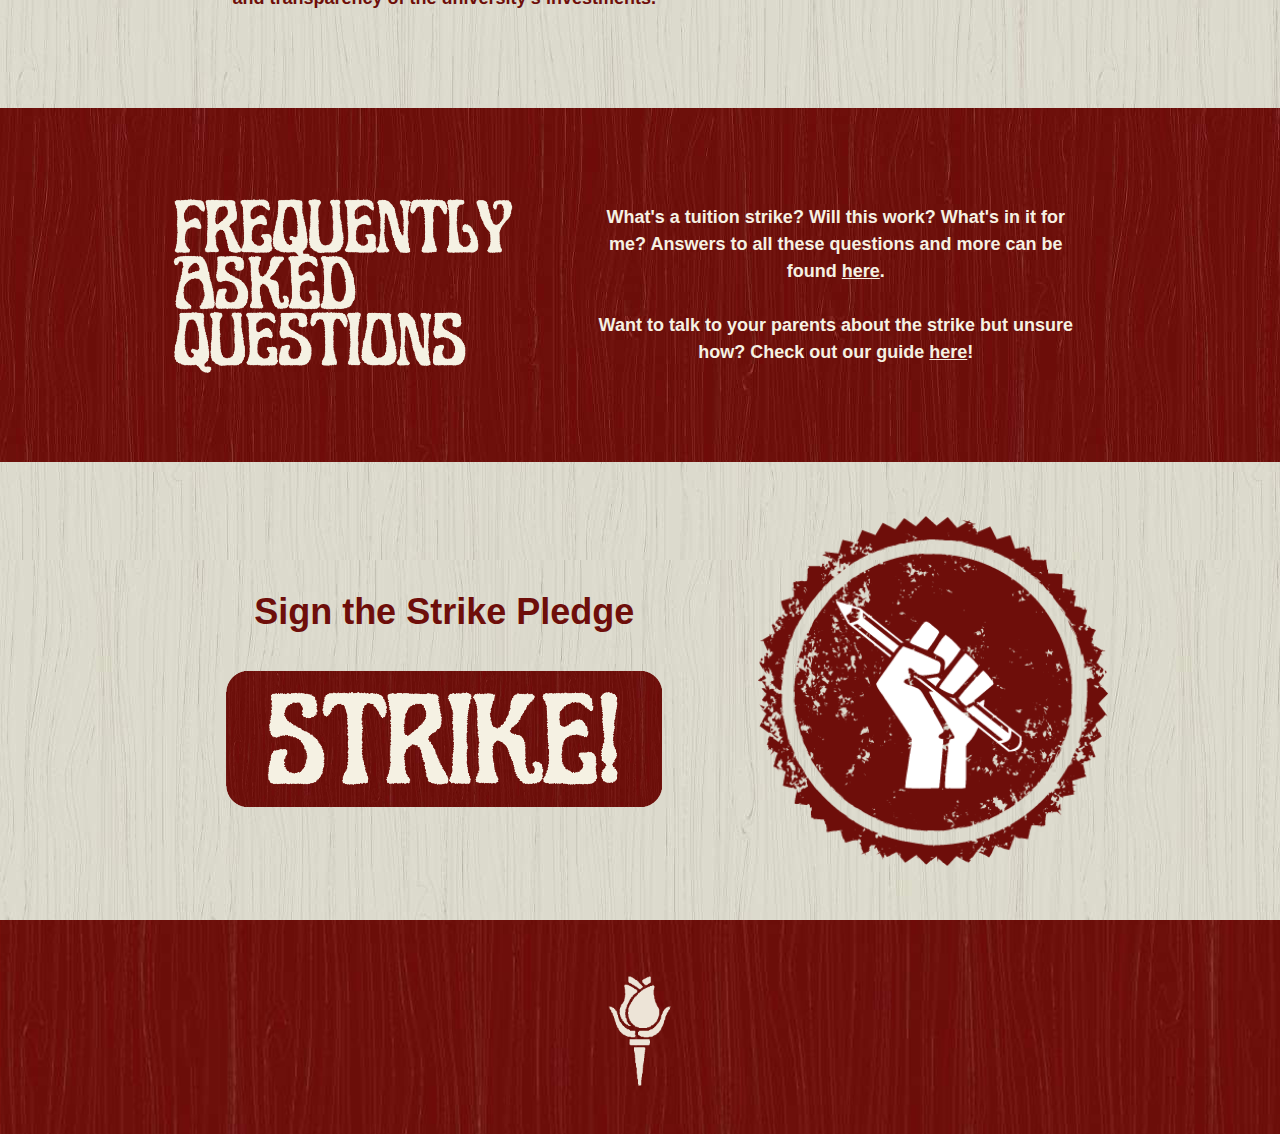
==== commit b3ae9559: "Update index.html" ====
--- a/index.html
+++ b/index.html
@@ -20,8 +20,7 @@
 <link rel="stylesheet" href="https://fonts.googleapis.com/css?family=Montserrat">
 <link rel="stylesheet" href="https://cdnjs.cloudflare.com/ajax/libs/font-awesome/4.7.0/css/font-awesome.min.css">
 <style>
-	body,h1,h2,h3,h4,h5,h6 {font-family: "Panton Light", sans-serif}
-	.w3-bar,h1,button {font-family: "Panton Black", sans-serif}
+	 h5, h1, a {text-align: center; font-weight: bold;)
 	.fa-anchor,.fa-coffee {font-size:200px}
 </style>
 
@@ -63,7 +62,7 @@
 			</td>
 		</tr>
 		<tr>
-			<td class="w3-hide-small">
+			<td class="w3-hide-small" style="width: 40%;">
 				<img style="width: 100%; object-fit: contain;" src=".\graphics\whyStrike.png">
 			</td>
 			<td>
@@ -120,11 +119,14 @@
 			</td>
 		</tr>
 		<tr>
-			<td class="w3-hide-small">
+			<td style="width: 40%;" class="w3-hide-small">
 				<img style="width: 100%; object-fit: contain;" src=".\graphics\faq.png">
 			</td>
 			<td>
-				<h5 class="w3-padding-32">Assembly Bill 1400 (AB1400) would create the California Guaranteed Health Care for All program, or CalCare, to provide comprehensive universal single-payer health care coverage for the benefit of all residents of the state. Authored by State Assembly member Ash Kalra, AB1400 would expand coverage to nearly 3 million uninsired Californians and provide rich benefits, including dental care, generous prescription drug coverage and long-term care.</h5>
+				<h5 class="w3-padding-32">What's a tuition strike? Will this work? What's in it for me? Answers to all these questions and more can be found <a href="https://docs.google.com/document/d/1DnlEUZ4XW8w3pxq-3tN1K6tM8cri-dA3b0P-_HJ8KUk/edit">here</a>.
+					<br><br>
+				Want to talk to your parents about the strike but unsure how? Check out our guide <a href="https://docs.google.com/document/d/17I_uNtBUrmyF1zCObDeylJTGpTkKq8CANh989bKdajA/edit">here</a>!
+				</h5>
 			</td>
 		</tr>
 	</table>
@@ -143,9 +145,6 @@
 		<tr>
 			<td style="width:60%;">
 				<h1>Sign the Strike Pledge</h1>
-				<h5 style="color:#6e0e0a;">
-					Ready to STRIKE? LETS GoooooO!
-				</h5>
 				<br>
 				<a href="https://docs.google.com/forms/d/1oeLy3wWcjuvVRRGnZ4AEHCU4rn8lOOTiSgN7Qi7bKrE/viewform?edit_requested=true" target="_blank">
 					<img style="width: 80%; object-fit: contain; display: block; margin-left: auto; margin-right: auto;" src=".\graphics\strikeButton.png">
@@ -176,4 +175,4 @@
 </script>
 
 </body>
-</html>+</html>
--- a/style.css
+++ b/style.css
@@ -43,6 +43,14 @@
 
 td {
 	padding: 20px;
+}
+
+body {
+	background-image: url("./graphics/whiteBackground.png");
+}
+
+.redBack {
+	background-image: url("./graphics/redBackground.png");
 }
 
 html,body{font-family:Verdana,sans-serif;font-size:15px;line-height:1.5}html{overflow-x:hidden}
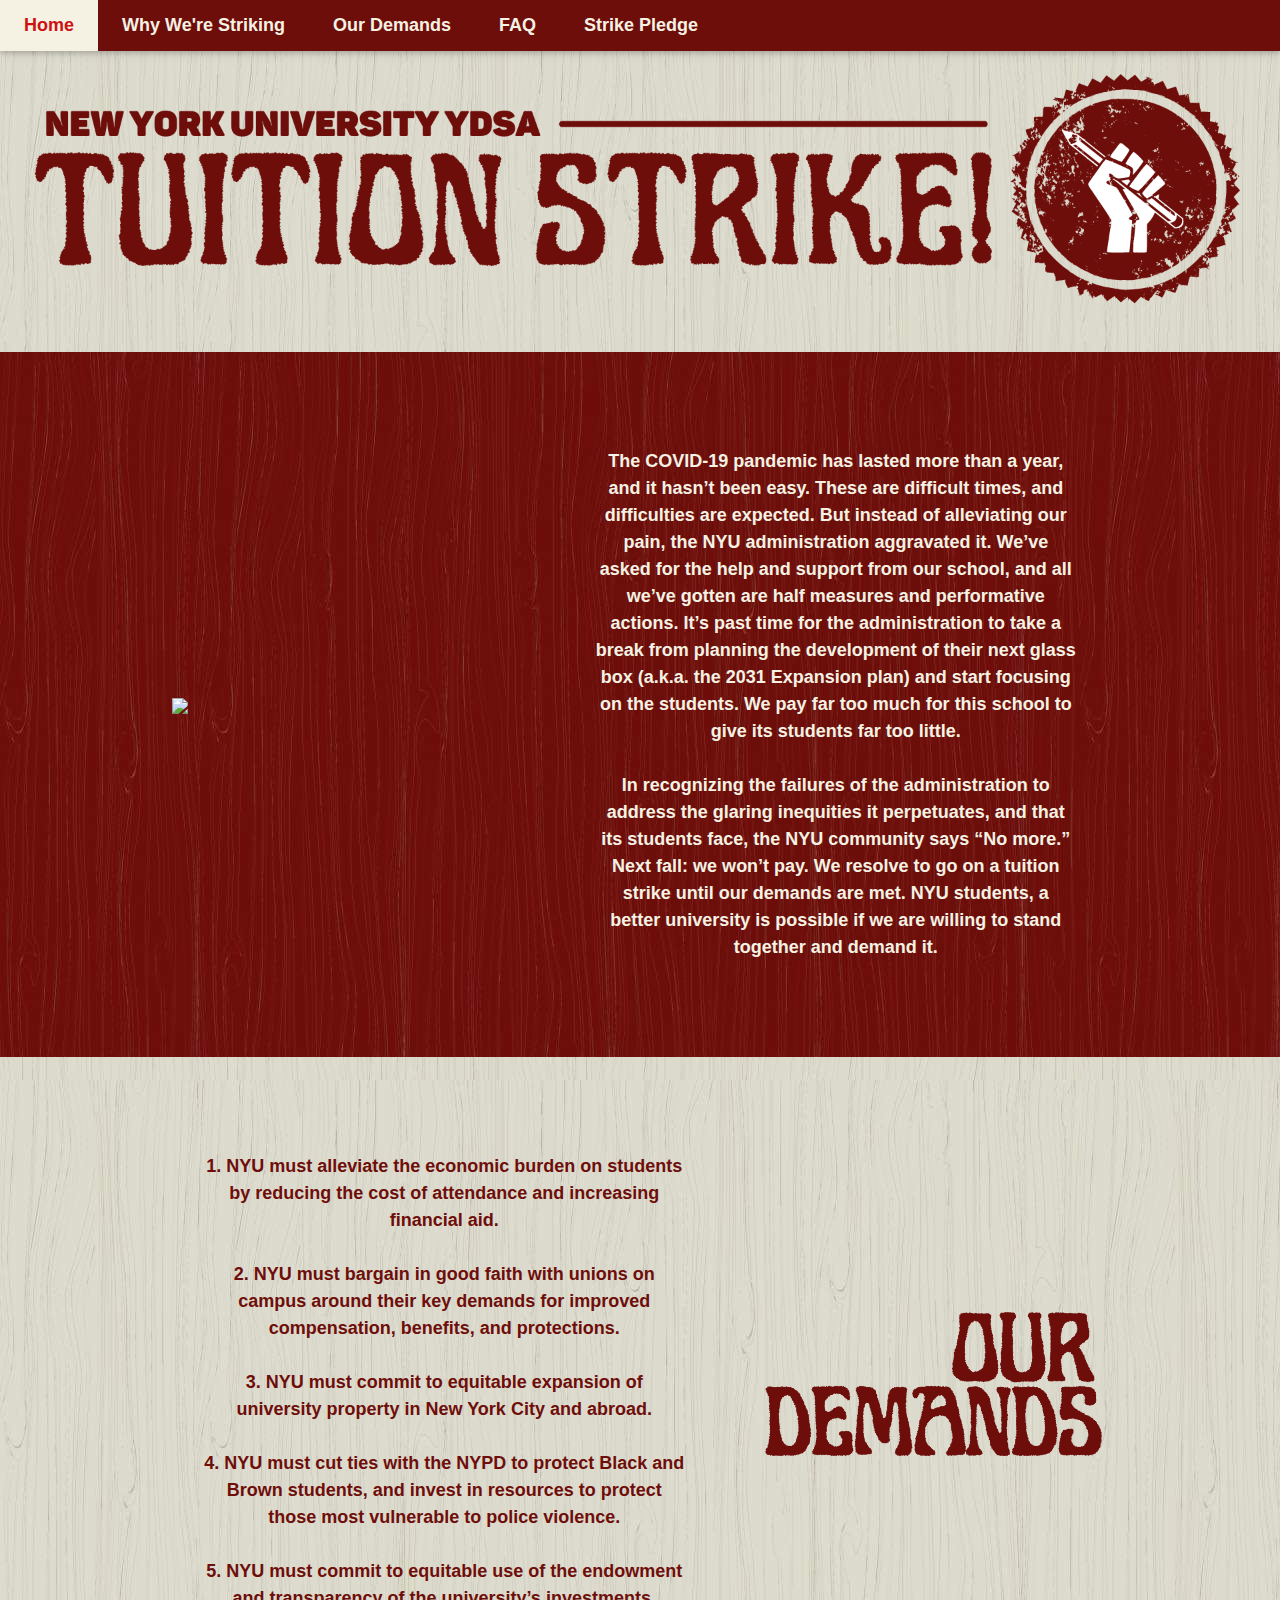
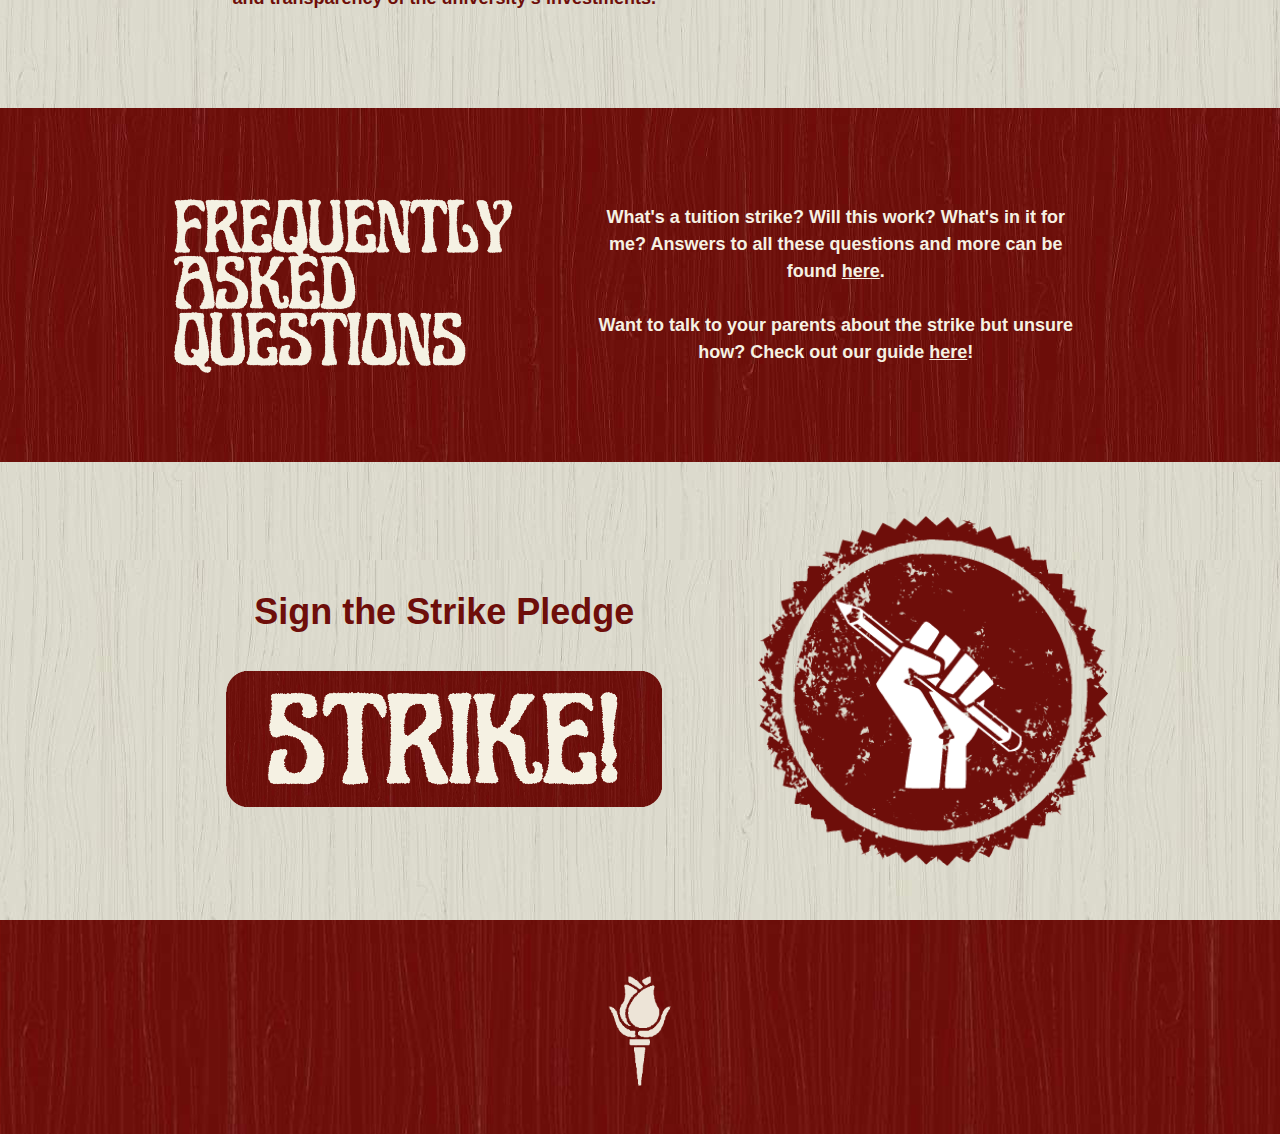
==== commit 45cddc72: "Update index.html" ====
--- a/index.html
+++ b/index.html
@@ -58,12 +58,12 @@
 	<table>
 		<tr class="w3-hide-medium w3-hide-large">
 			<td>
-				<img style="width: 100%; object-fit: contain;" src=".\graphics\whyStrike.png">
+				<img style="width: 100%; object-fit: contain;" src=".\graphics\whyStrike2.png">
 			</td>
 		</tr>
 		<tr>
 			<td class="w3-hide-small" style="width: 40%;">
-				<img style="width: 100%; object-fit: contain;" src=".\graphics\whyStrike.png">
+				<img style="width: 100%; object-fit: contain;" src=".\graphics\whyStrike2.png">
 			</td>
 			<td>
 				<h5 class="w3-padding-32">
--- a/style.css
+++ b/style.css
@@ -25,17 +25,6 @@
 ::-webkit-file-upload-button{-webkit-appearance:button;font:inherit}
 /* End extract */
 
-/* Libre Franklin Font */
-@font-face {
-	font-family: "Panton Black";
-	src: url("./panton/PantonDemo-Black.otf") format("opentype");
-}
-@font-face {
-	font-family: "Panton Light";
-	src: url("./panton/PantonDemo-Light.otf") format("opentype");
-}
-/*end font*/
-
 #icons {display: inline-block;vertical-align: middle;}
 @media screen and (max-width: 768px) {
 	#icons {display:none;}
@@ -43,6 +32,10 @@
 
 td {
 	padding: 20px;
+}
+
+@media (max-width: 1000px) {
+	td { padding: 10px; }
 }
 
 body {
@@ -261,4 +254,4 @@
 .w3-border-light-grey,.w3-hover-border-light-grey:hover,.w3-border-light-gray,.w3-hover-border-light-gray:hover{border-color:#f1f1f1!important}
 .w3-border-dark-grey,.w3-hover-border-dark-grey:hover,.w3-border-dark-gray,.w3-hover-border-dark-gray:hover{border-color:#616161!important}
 .w3-border-pale-red,.w3-hover-border-pale-red:hover{border-color:#ffe7e7!important}.w3-border-pale-green,.w3-hover-border-pale-green:hover{border-color:#e7ffe7!important}
-.w3-border-pale-yellow,.w3-hover-border-pale-yellow:hover{border-color:#ffffcc!important}.w3-border-pale-blue,.w3-hover-border-pale-blue:hover{border-color:#e7ffff!important}+.w3-border-pale-yellow,.w3-hover-border-pale-yellow:hover{border-color:#ffffcc!important}.w3-border-pale-blue,.w3-hover-border-pale-blue:hover{border-color:#e7ffff!important}
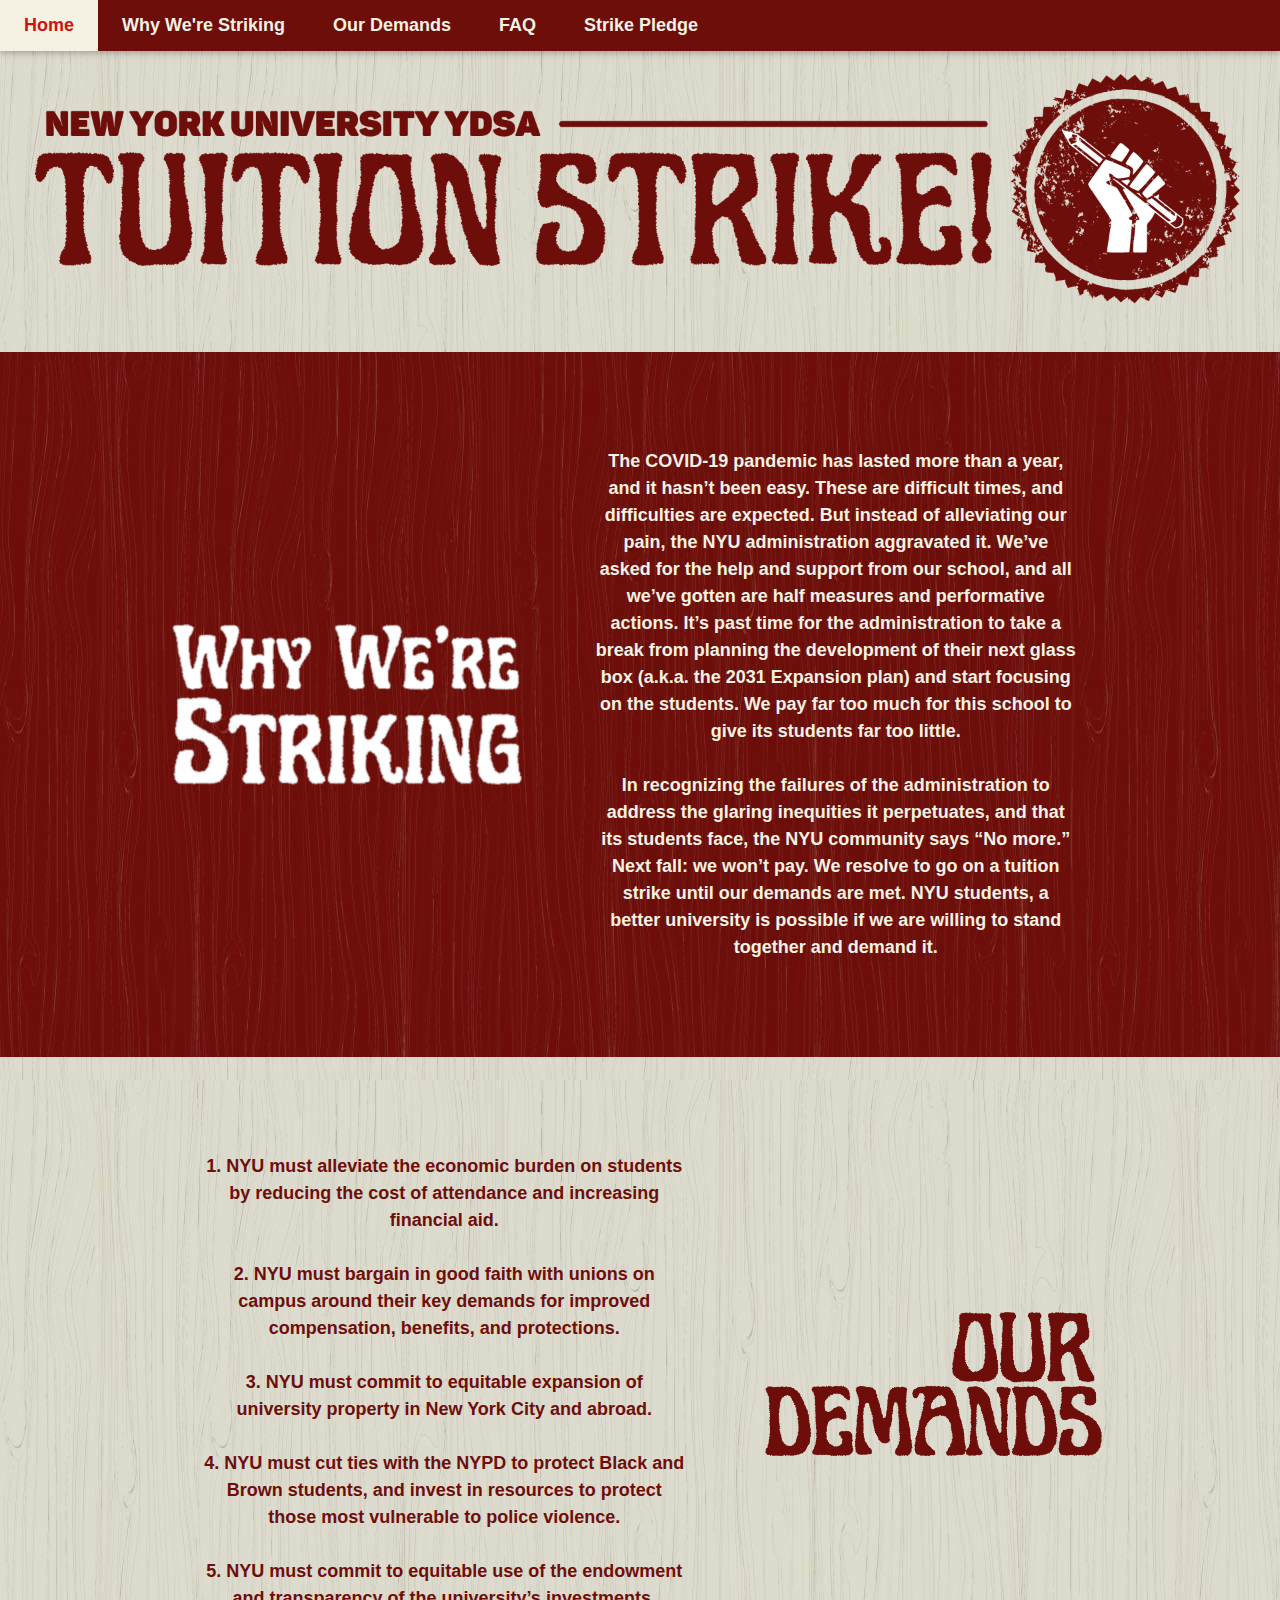
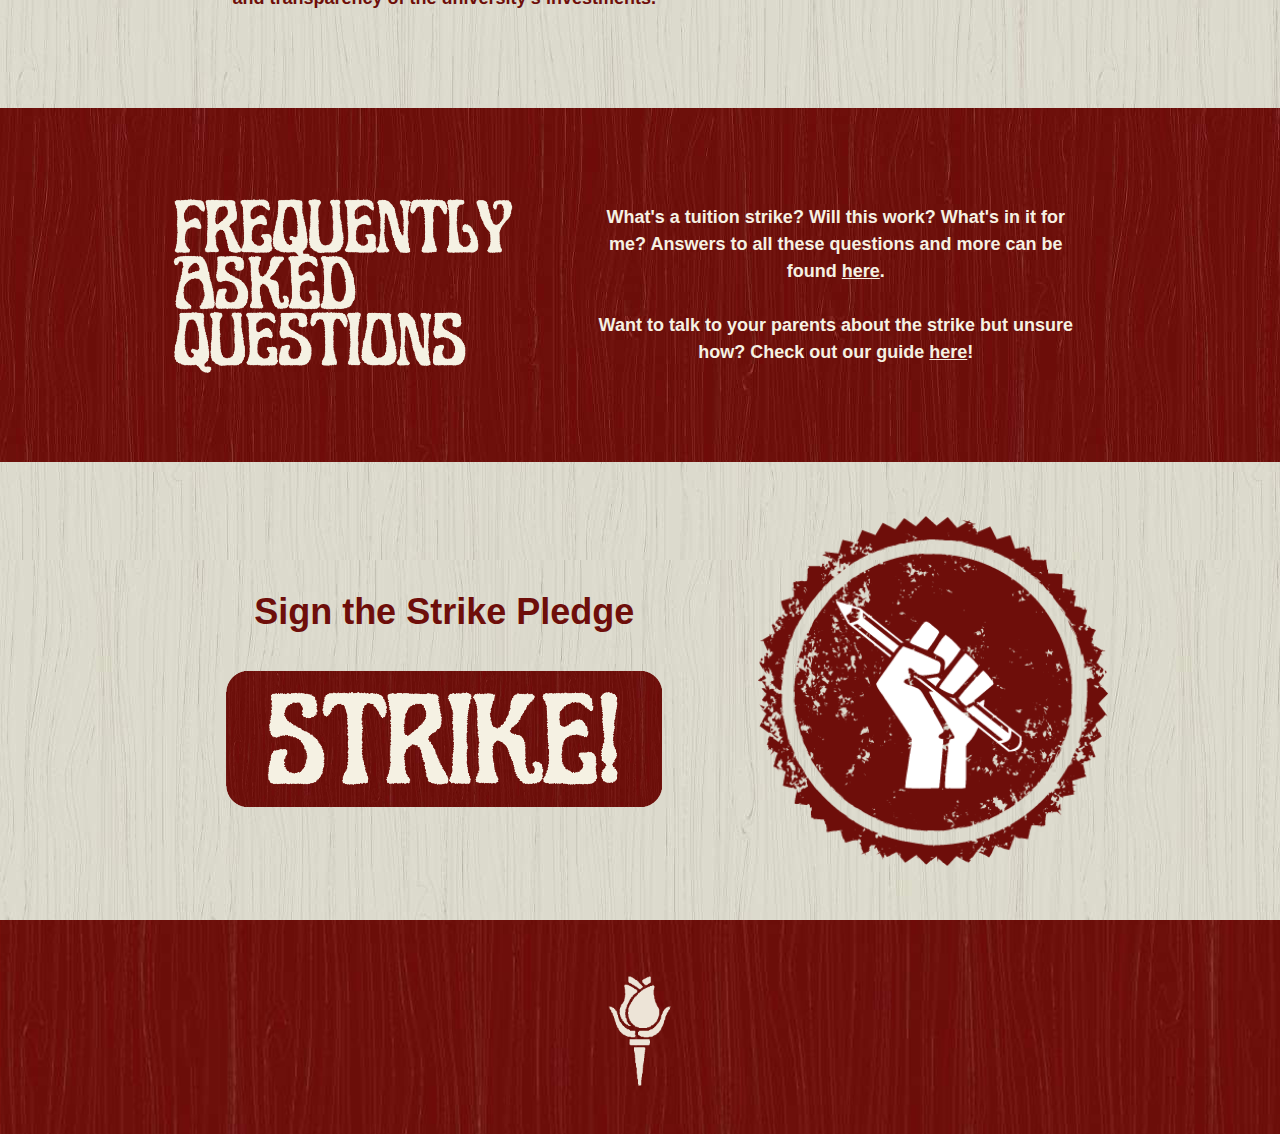
==== commit 64c778fe: "Update index.html" ====
--- a/index.html
+++ b/index.html
@@ -6,13 +6,13 @@
 <meta charset="UTF-8">
 <meta name="viewport" content="width=device-width, initial-scale=1">
 <meta property="og:title" content="NYU Tuition Strike">
-<meta property="og:description" content="Tuition Strike!">
-<meta property="og:image" content="https://cam4a.org/graphics/header-cam4asite.png">
+<meta property="og:description" content="A better university is possible.">
+<meta property="og:image" content=".\graphics\header.png">
 <meta property="og:url" content="https://cam4a.org/index.html">
 
-<meta name="twitter:title" content="CA DSA M4A">
-<meta name="twitter:description" content="It's time for M4A in California.">
-<meta name="twitter:image" content="https://cam4a.org/graphics/header-cam4asite.png">
+<meta name="twitter:title" content="NYU Tuition Strike">
+<meta name="twitter:description" content="A better university is possible.">
+<meta name="twitter:image" content=".\graphics\header.png">
 <meta name="twitter:card" content="summary_large_image">
 
 <link rel="stylesheet" href="style.css">
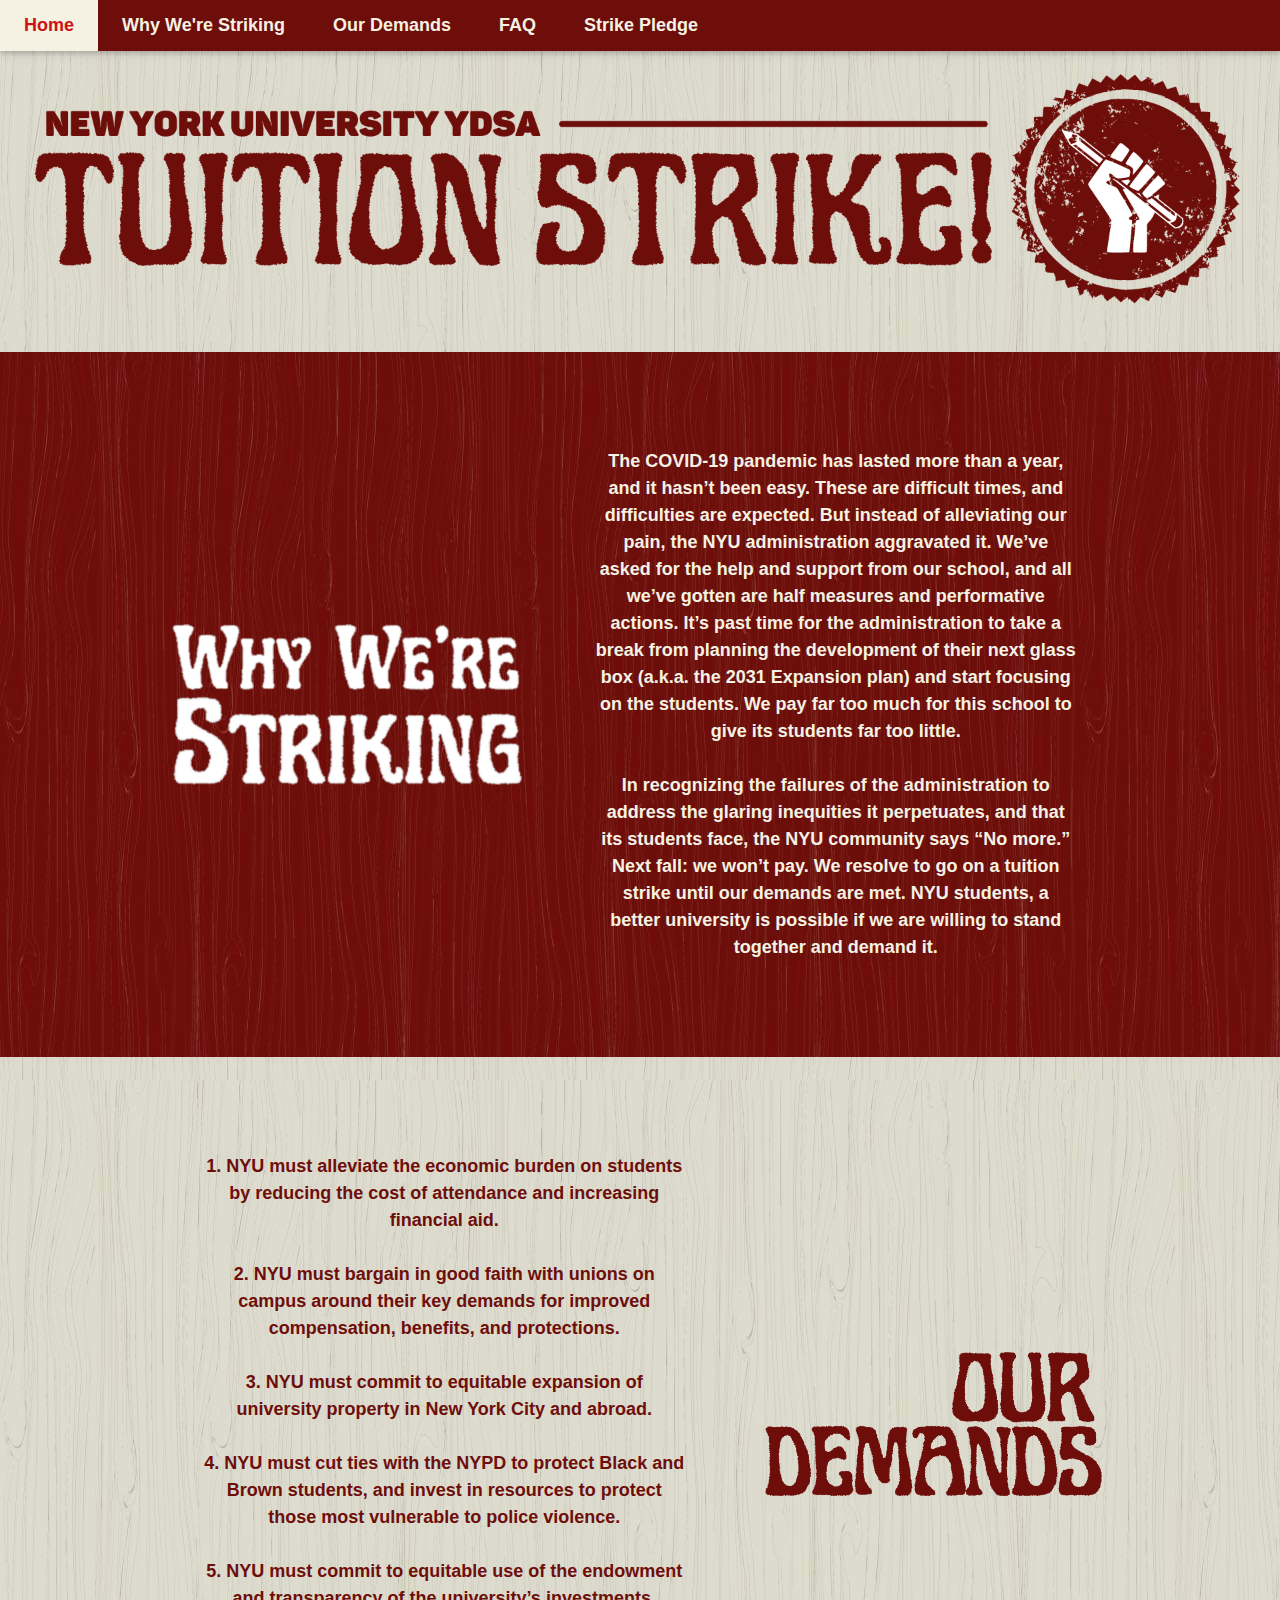
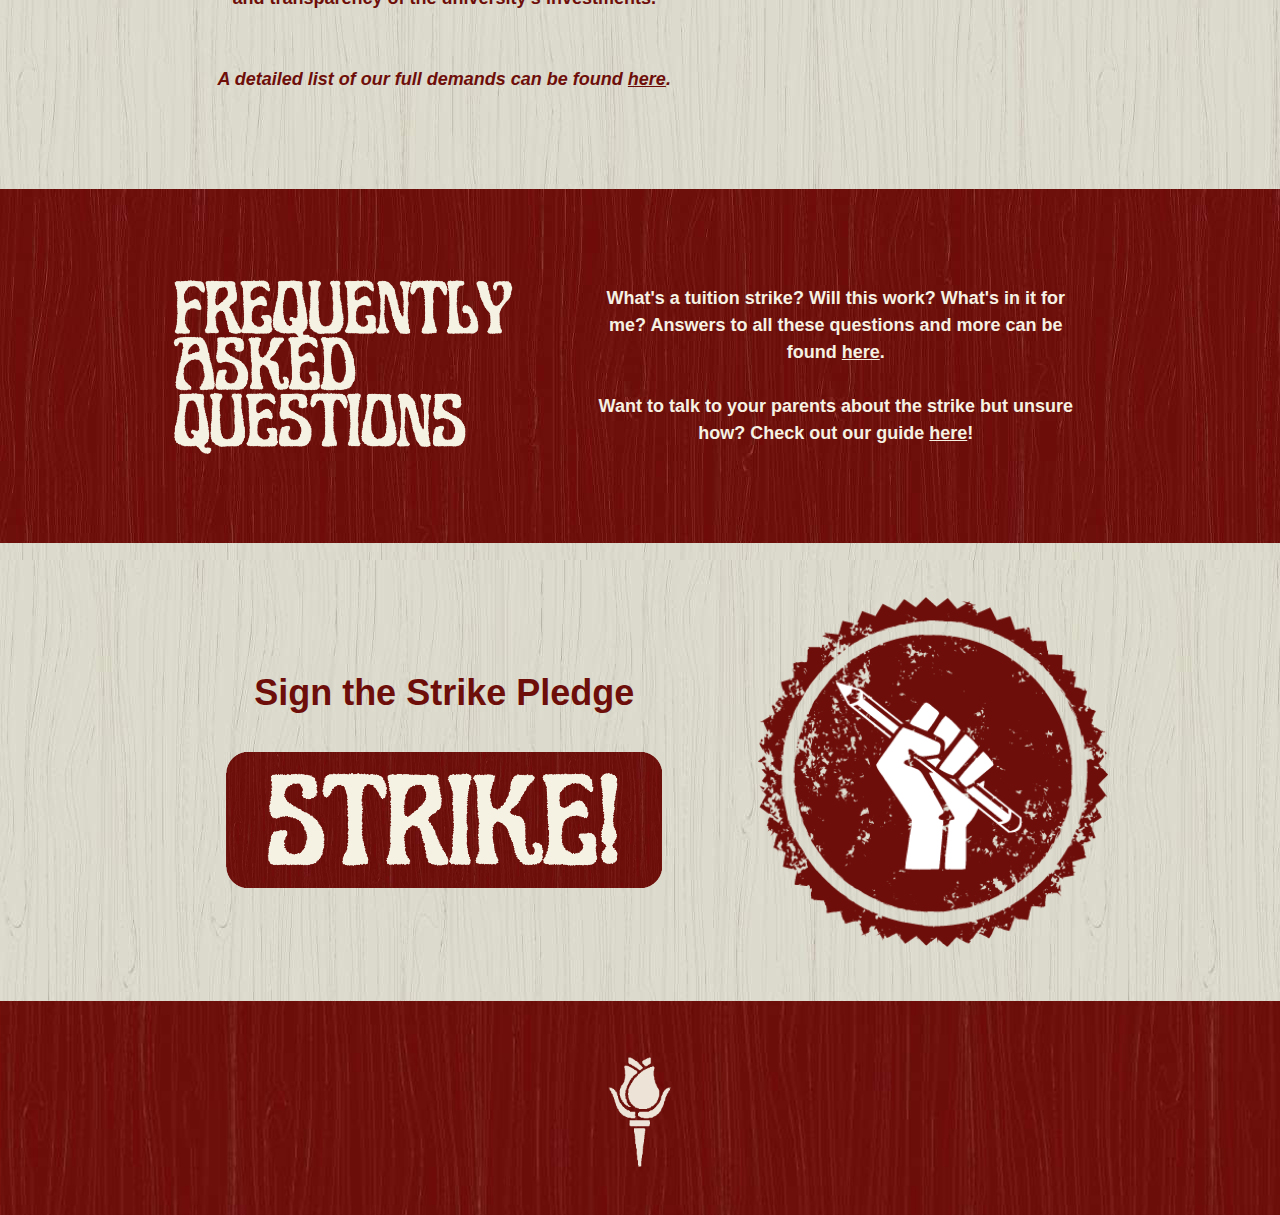
==== commit 94ef8e2f: "Update index.html" ====
--- a/index.html
+++ b/index.html
@@ -98,7 +98,9 @@
 					2. NYU must bargain in good faith with unions on campus around their key demands for improved compensation, benefits, and protections. <br><br>
 					3. NYU must commit to equitable expansion of university property in New York City and abroad. <br><br>
 					4. NYU must cut ties with the NYPD to protect Black and Brown students, and invest in resources to protect those most vulnerable to police violence.<br><br>
-					5. NYU must commit to equitable use of the endowment and transparency of the university’s investments.
+					5. NYU must commit to equitable use of the endowment and transparency of the university’s investments.<br><br><br>
+					
+					<i>A detailed list of our full demands can be found <a target="_blank" href="https://docs.google.com/document/d/1F3gyd_d-ZRc613sloUsurFPLd4hlVXOtohZrsmPIyQc/edit">here</a>.</i>
 				</h5>
 			</td>
 			<td class="w3-hide-small" style="text-align: right;">
